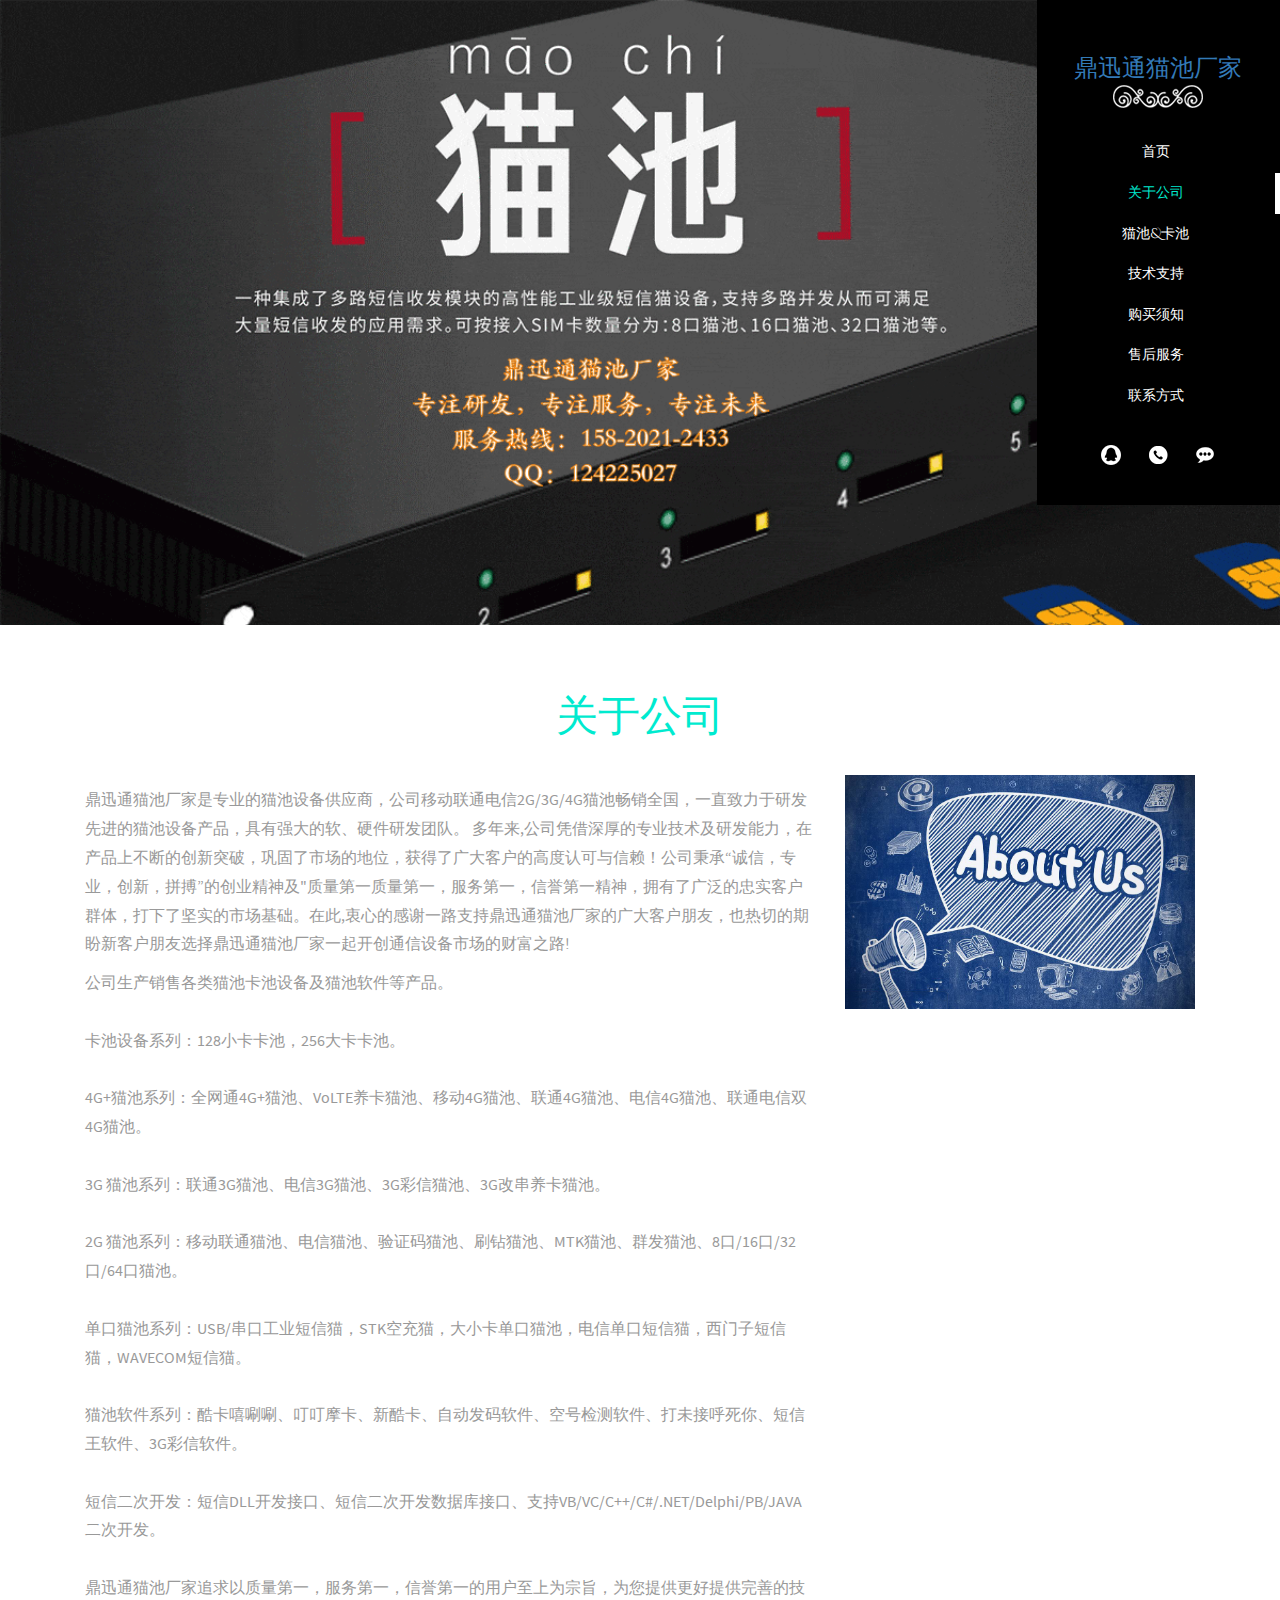
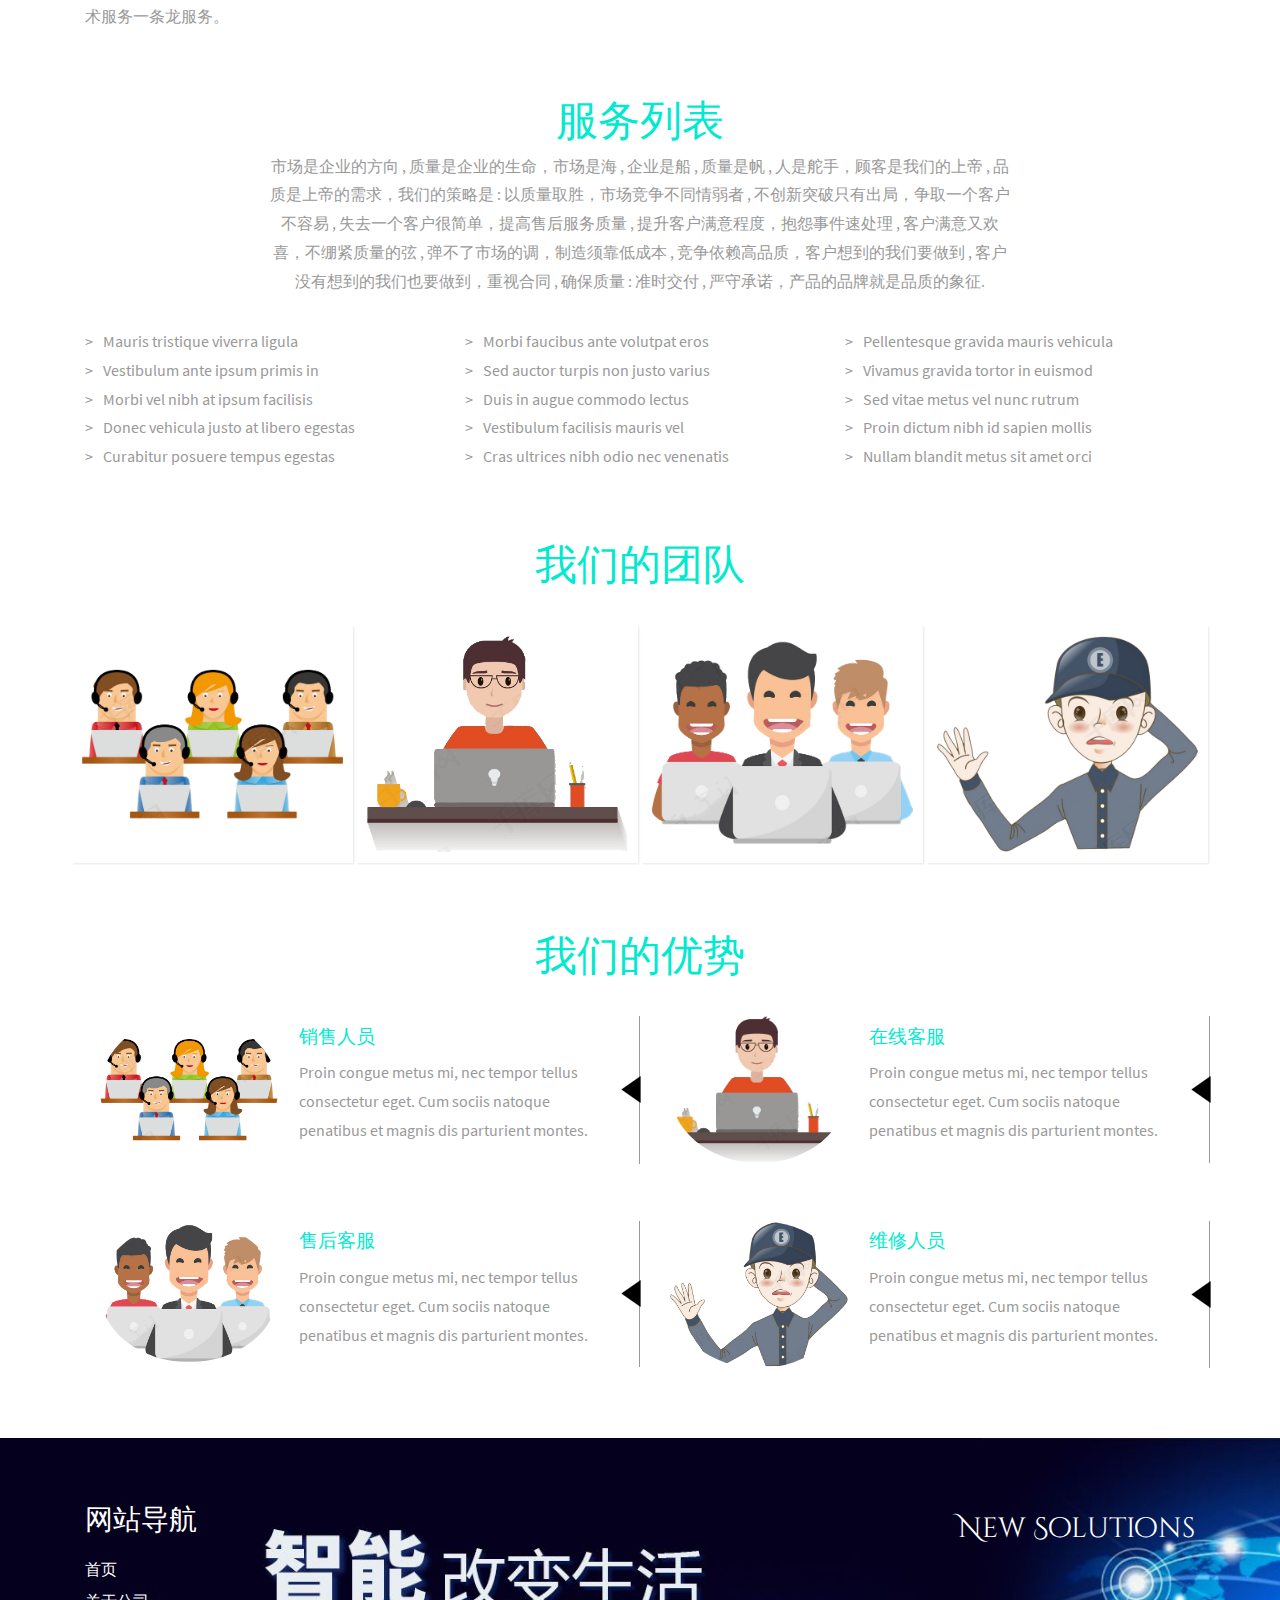
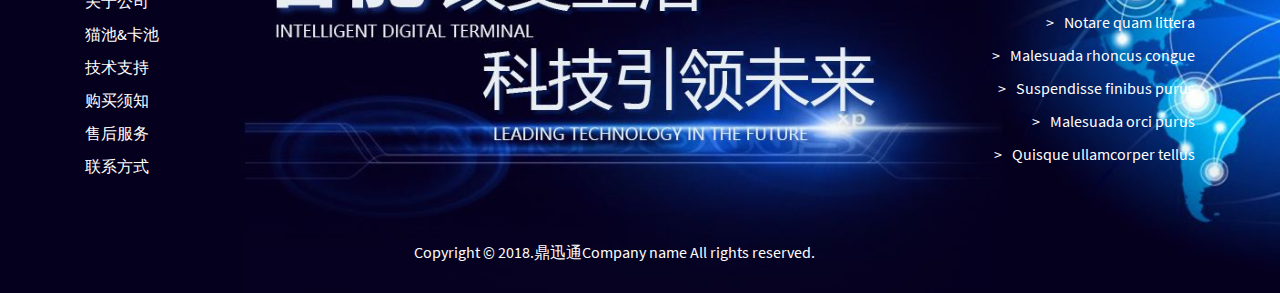
==== about.html @ 61b16454 "first commit" ====
<!DOCTYPE html>
<html>
<head>
<title>鼎迅通-关于公司</title>
<link rel="shortcut icon" href="images/cat.png" type="image/x-icon" />
<link href="css/bootstrap.css" type="text/css" rel="stylesheet" media="all">
<link href="css/style.css" type="text/css" rel="stylesheet" media="all">
<!--Custom-Theme-files-->
<meta name="viewport" content="width=device-width, initial-scale=1">
<meta http-equiv="Content-Type" content="text/html; charset=utf-8" />
<meta name="keywords" content="Charm Responsive web template, Bootstrap Web Templates, Flat Web Templates, Android Compatible web template, 
	Smartphone Compatible web template, free webdesigns for Nokia, Samsung, LG, SonyEricsson, Motorola web design" />
<script type="application/x-javascript"> addEventListener("load", function() { setTimeout(hideURLbar, 0); }, false); function hideURLbar(){ window.scrollTo(0,1); } </script>
<!--//Custom-Theme-files-->
<!--js-->
<script src="js/jquery-1.11.1.min.js"></script> 
<!--//js-->
<!--start-smoth-scrolling-->
<script type="text/javascript" src="js/move-top.js"></script>
<script type="text/javascript" src="js/easing.js"></script>
<script type="text/javascript">
			jQuery(document).ready(function($) {
				$(".scroll").click(function(event){		
					event.preventDefault();
					$('html,body').animate({scrollTop:$(this.hash).offset().top},1000);
				});
			});
		</script>
<!--start-smoth-scrolling-->
</head>
<body>
	<!--banner-starts-->
	<div class="banner" id="home">
		<!--header-->		
		<div class="header">
				<div class="logo">
					<h3><a href="index.html">鼎迅通猫池厂家<br><img src="images/d.png" alt="" /></a></h3>
					
				</div>
				<div class="navigation">
					<span class="menu"></span> 
					<ul class="navig">
						<li><a href="index.html">首页</a></li>
						<li class="active"><a href="about.html" class="active">关于公司</a></li>
						<li><a href="modem2g.html">猫池&卡池</a></li>
						<li><a href="skill.html">技术支持</a></li>
						<li><a href="buy.html">购买须知</a></li>
						<li><a href="sales.html">售后服务</a></li>
						<li><a href="contact.html">联系方式</a></li>
					</ul>
				</div>
				<div class="clearfix"></div>
				<div class="social">
					<ul>
						<li><a href="#"><span class="fb"></span></a></li>
						<li><a href="#"><span class="twit"></span></a></li>
						<li><a href="#"><span class="google"></span></a></li>
					</ul>
				</div>
		</div>
		<!--//header-->
	</div>
	<!--banner-starts-->
	<!--script-for-menu-->
		<script>
			$("span.menu").click(function(){
				$(" ul.navig").slideToggle("slow" , function(){
				});
			});
		</script>
	<!--script-for-menu-->
	<!--about-starts-->
	<div class="about">
		<div class="container">
			<div class="about-top heading">
				<h2>关于公司</h2>
			</div>
			<div class="about-bottom">
				<div class="col-md-8 about-left">
					<p>鼎迅通猫池厂家是专业的猫池设备供应商，公司移动联通电信2G/3G/4G猫池畅销全国，一直致力于研发先进的猫池设备产品，具有强大的软、硬件研发团队。 多年来,公司凭借深厚的专业技术及研发能力，在产品上不断的创新突破，巩固了市场的地位，获得了广大客户的高度认可与信赖！公司秉承“诚信，专业，创新，拼搏”的创业精神及"质量第一质量第一，服务第一，信誉第一精神，拥有了广泛的忠实客户群体，打下了坚实的市场基础。在此,衷心的感谢一路支持鼎迅通猫池厂家的广大客户朋友，也热切的期盼新客户朋友选择鼎迅通猫池厂家一起开创通信设备市场的财富之路!</p>
					<p>
						公司生产销售各类猫池卡池设备及猫池软件等产品。<br><br>

						卡池设备系列：128小卡卡池，256大卡卡池。<br><br>

						4G+猫池系列：全网通4G+猫池、VoLTE养卡猫池、移动4G猫池、联通4G猫池、电信4G猫池、联通电信双4G猫池。<br><br>

						3G  猫池系列：联通3G猫池、电信3G猫池、3G彩信猫池、3G改串养卡猫池。<br><br>

						2G  猫池系列：移动联通猫池、电信猫池、验证码猫池、刷钻猫池、MTK猫池、群发猫池、8口/16口/32口/64口猫池。<br><br>

						单口猫池系列：USB/串口工业短信猫，STK空充猫，大小卡单口猫池，电信单口短信猫，西门子短信猫，WAVECOM短信猫。<br><br>

						猫池软件系列：酷卡嘻唰唰、叮叮摩卡、新酷卡、自动发码软件、空号检测软件、打未接呼死你、短信王软件、3G彩信软件。<br><br>

						短信二次开发：短信DLL开发接口、短信二次开发数据库接口、支持VB/VC/C++/C#/.NET/Delphi/PB/JAVA二次开发。<br><br>

						鼎迅通猫池厂家追求以质量第一，服务第一，信誉第一的用户至上为宗旨，为您提供更好提供完善的技术服务一条龙服务。<br>
					</p>
				</div>
				<div class="col-md-4 about-right">
					<a href="#" class="mask"><img class="zoom-img" src="images/abt1.jpg" alt=""/></a>
				</div>
				<div class="clearfix"></div>
			</div>
		</div>
	</div>			
	<!--about-ends-->
	<!--services-starts-->
	<div class="services">
		<div class="container">
			<div class="services-top heading">
				<h3>服务列表</h3>
				<p>
					市场是企业的方向 , 质量是企业的生命，市场是海 , 企业是船 , 质量是帆 , 人是舵手，顾客是我们的上帝 , 品质是上帝的需求，我们的策略是 : 以质量取胜，市场竞争不同情弱者 , 不创新突破只有出局，争取一个客户不容易 , 失去一个客户很简单，提高售后服务质量 , 提升客户满意程度，抱怨事件速处理 , 客户满意又欢喜，不绷紧质量的弦 , 弹不了市场的调，制造须靠低成本 , 竞争依赖高品质，客户想到的我们要做到 , 客户没有想到的我们也要做到，重视合同 , 确保质量 : 准时交付 , 严守承诺，产品的品牌就是品质的象征.
				</p>
			</div>
			<div class="services-bottom">
				<div class="col-md-4 services-left">
					<ul>
						<li><a href="#"><span>> </span>Mauris tristique viverra ligula</a></li>
						<li><a href="#"><span>> </span>Vestibulum ante ipsum primis in</a></li>
						<li><a href="#"><span>> </span>Morbi vel nibh at ipsum facilisis</a></li>
						<li><a href="#"><span>> </span>Donec vehicula justo at libero egestas</a></li>
						<li><a href="#"><span>> </span> Curabitur posuere tempus egestas</a></li>
					</ul>
				</div>
				<div class="col-md-4 services-left">
					<ul>
						<li><a href="#"><span>> </span>Morbi faucibus ante volutpat eros</a></li>
						<li><a href="#"><span>> </span>Sed auctor turpis non justo varius</a></li>
						<li><a href="#"><span>> </span>Duis in augue commodo lectus </a></li>
						<li><a href="#"><span>> </span>Vestibulum facilisis mauris vel</a></li>
						<li><a href="#"><span>> </span>Cras ultrices nibh odio nec venenatis</a></li>
					</ul>
				</div>
				<div class="col-md-4 services-left">
					<ul>
						<li><a href="#"><span>> </span>Pellentesque gravida mauris vehicula</a></li>
						<li><a href="#"><span>> </span>Vivamus gravida tortor in euismod</a></li>
						<li><a href="#"><span>> </span>Sed vitae metus vel nunc rutrum</a></li>
						<li><a href="#"><span>> </span>Proin dictum nibh id sapien mollis</a></li>
						<li><a href="#"><span>> </span>Nullam blandit metus sit amet orci</a></li>
					</ul>
				</div>
				<div class="clearfix"></div>
			</div>
		</div>
	</div>	
	<!--services-ends-->
	<!--team-starts-->
	<div class="team">
		<div class="container">
			<div class="team-top heading">
				<h3>我们的团队</h3>
			</div>
			<div class="team-bottom">
				<div class="main">
					<div class="view view-fifth">
						<img src="images/team1.png" alt="" />
						<div class="mask">
							<h2>销售人员</h2>
							<!-- <p>A wonderful serenity has taken possession of my entire soul.</p> -->
						</div>
					</div>
					<div class="view view-fifth">
					  <img src="images/team2.png" alt="" />
						<div class="mask">
							<h2>在线客服</h2>
							<!-- <p>A wonderful serenity has taken possession of my entire soul.</p>                  -->
						</div>
					</div>
					<div class="view view-fifth">
					 <img src="images/team3.png" alt="" />
						<div class="mask">
							<h2>售后客服</h2>
							<!-- <p>A wonderful serenity has taken possession of my entire soul.</p>                 -->
						</div>
					</div>
					<div class="view view-fifth">
						<img src="images/team4.png" alt="" />
						<div class="mask">
							<h2>维修人员</h2>
							<!-- <p>A wonderful serenity has taken possession of my entire soul.</p>                     -->
						</div>
					</div>
					<div class="clearfix"></div>
				</div>
			</div>
		</div>
	</div>	
	<!--team-ends-->
	<!--add-starts-->
	<div class="add">
		<div class="container">
			<div class="add-top heading">
				<h3>我们的优势</h3>
			</div>
			<div class="add-bottom">
				<div class="add-one">
					<div class="col-md-6 add-left">
						<div class="ad-left">
							<a href="single.html"><img src="images/team1.png" alt="" style="border-radius:50%;" /></a>
						</div>
						<div class="ad-right">
							<a href="single.html"><h4>销售人员</h4></a>
							<p>Proin congue metus mi, nec tempor tellus consectetur eget. Cum sociis natoque penatibus et magnis dis parturient montes.</p>
							<div class="ad-btn">
								<!-- <a href="single.html">Readmore</a> -->
							</div>
							<span></span>
						</div>
						<div class="clearfix"></div>
					</div>
					<div class="col-md-6 add-left">
						<div class="ad-left">
							<a href="single.html"><img src="images/team2.png" alt="" style="border-radius:50%;" /></a>
						</div>
						<div class="ad-right">
							<a href="single.html"><h4>在线客服</h4></a>
							<p>Proin congue metus mi, nec tempor tellus consectetur eget. Cum sociis natoque penatibus et magnis dis parturient montes.</p>
							<div class="ad-btn">
								<!-- <a href="single.html">Readmore</a> -->
							</div>
							<span></span>
						</div>
						<div class="clearfix"></div>
					</div>
					<div class="clearfix"></div>
				</div>
				<div class="add-two">
					<div class="col-md-6 add-left">
						<div class="ad-left">
							<a href="single.html"><img src="images/team3.png" alt="" style="border-radius:50%;" /></a>
						</div>
						<div class="ad-right">
							<a href="single.html"><h4>售后客服</h4></a>
							<p>Proin congue metus mi, nec tempor tellus consectetur eget. Cum sociis natoque penatibus et magnis dis parturient montes.</p>
							<div class="ad-btn">
								<!-- <a href="single.html">Readmore</a> -->
							</div>
							<span></span>
						</div>
						<div class="clearfix"></div>
					</div>
					<div class="col-md-6 add-left">
						<div class="ad-left">
							<a href="single.html"><img src="images/team4.png" alt="" style="border-radius:50%;" /></a>
						</div>
						<div class="ad-right">
							<a href="single.html"><h4>维修人员</h4></a>
							<p>Proin congue metus mi, nec tempor tellus consectetur eget. Cum sociis natoque penatibus et magnis dis parturient montes.</p>
							<div class="ad-btn">
								<!-- <a href="single.html">Readmore</a> -->
							</div>
							<span></span>
						</div>
						<div class="clearfix"></div>
					</div>
					<div class="clearfix"></div>
				</div>
			</div>
		</div>
	</div>
	<!--add-end-->
	<!--footer-starts-->
	<div class="footer">
		<div class="container">
			<div class="footer-main">
				<div class="col-md-3 footer-left">
					<h4>网站导航</h4>
					<ul>
						<li><a href="index.html">首页</a></li>
						<li><a href="about.html">关于公司</a></li>
						<li><a href="modem2g.html">猫池&卡池</a></li>
						<li><a href="skill.html">技术支持</a></li>
						<li><a href="buy.html">购买须知</a></li>
						<li><a href="sales.html">售后服务</a></li>
						<li><a href="contact.html">联系方式</a></li>
					</ul>
				</div>
				<div class="col-md-9 footer-left  ft-right">
					<h4>New Solutions</h4>
					<ul>
						<li><a href="#"><span>> </span>Notare quam littera</a></li>
						<li><a href="#"><span>> </span>Malesuada rhoncus congue</a></li>
						<li><a href="#"><span>> </span>Suspendisse finibus purus</a></li>
						<li><a href="#"><span>> </span>Malesuada orci purus</a></li>
						<li><a href="#"><span>> </span>Quisque ullamcorper tellus</a></li>
					</ul>
				</div>
				<div class="clearfix"></div>
			</div>
			<div class="footer-text">
				<!-- <div class="col-md-6 ft-left">
					<form>
						<input type="text" value="Enter Your Email" onfocus="this.value = '';" onblur="if (this.value == '') {this.value = 'Enter Your Email';}">
						<input type="submit" value="Subscribe">
					</form>
				</div> -->
				<div class="col-md-8 ft-right">
					<p>Copyright &copy; 2018.鼎迅通Company name All rights reserved. </p>
				</div>
				<div class="clearfix"></div>
			</div>
		</div>
		<script type="text/javascript">
									$(document).ready(function() {
										/*
										var defaults = {
								  			containerID: 'toTop', // fading element id
											containerHoverID: 'toTopHover', // fading element hover id
											scrollSpeed: 1200,
											easingType: 'linear' 
								 		};
										*/
										
										$().UItoTop({ easingType: 'easeOutQuart' });
										
									});
								</script>
		<a href="#home" id="toTop" class="scroll" style="display: block;"> <span id="toTopHover" style="opacity: 1;"> </span></a>
	</div>
	<!--footer-end-->
</body>
</html>
---- css/style.css ----
body{
	margin:0;
	font-family: 'SourceSansPro-Regular';
}
@font-face {
    font-family: 'Niconne-Regular';
    src: url(../fonts/Niconne-Regular.ttf) format('truetype');
}
@font-face {
    font-family: 'CinzelDecorative-Regular';
    src: url(../fonts/CinzelDecorative-Regular.ttf) format('truetype');
}
@font-face {
    font-family: 'SourceSansPro-Regular';
    src: url(../fonts/SourceSansPro-Regular.ttf) format('truetype');
}
body a{
	transition: 0.5s all ease;
	-webkit-transition: 0.5s all ease;
	-moz-transition: 0.5s all ease;
	-o-transition: 0.5s all ease;
	-ms-transition: 0.5s all ease;
}
p{
	margin:0;
}
ul,label{
	margin:0;
	padding:0;
}
body a:hover{
	text-decoration:none;
}
/*--header-starts--*/
.header {
    width: 16%;
    text-align: center;
    float: right;
    background: #000;
    padding: 40px 0;
}
ul.navig {
    padding: 0;
    margin-top: 10%;
}
ul.navig li span {
	color: #fff;
	margin: 0 15px;
	font-size: 16px;
}
ul.navig li {
    display: block;
    padding: 14px 0;
	border-right: 5px solid #000;
}
ul.navig li:hover,ul.navig li.active{
	border-right: 5px solid #fff;
	transition: 0.5s all ease;
	-webkit-transition: 0.5s all ease;
	-moz-transition: 0.5s all ease;
	-o-transition: 0.5s all ease;
	-ms-transition: 0.5s all ease;
}
ul.navig li a {
    font-size: 1.07em;
    color: #fff;
    text-decoration: none;
	font-family: 'CinzelDecorative-Regular';
	display: block;
}
ul.navig li a:hover,ul.navig li a.active {
	color:#00eacf;
}
ul.navig li a:hover  ul.navig li a:after{
	display: block;
	color:#00eacf;
}
@media (max-width: 768px){
span.menu:before {
	content: url(../images/menu.png);
	cursor: pointer;	
	height:32px;
}
.header {
    padding: 20px 0px 0 0;
}
ul.navig li.plan:hover ul.sub-nav{
	display:none;
}
ul.navig {
	width: 11%;
	float: right;
	margin:0;
}
ul.navig{
	display:none;
}
ul.navig li {
	font-size: 12px;
	display:inline-block;
	width: 100%;
	margin:0;
}
ul.navig li a {
	width: 100%;
	font-weight: 600;
	display: block;
	color: rgba(64, 63, 69, 1);
}
span.menu {
	display: block;
	float: right;
	margin: 0px 0px 0 0;
}
ul.navig {
    margin-top: 6%;
    z-index: 999;
    position: absolute;
    width: 96%;
    text-align: center;
    left: 2%;
    background: rgba(255, 255, 255, 0.97);
}
.navigation {
    height: 0px;
    padding: 0px 0px 0em;
    margin: 11% 41% 0 0;
}
}
.social {
    margin-top: 35px;
    text-align: center;
}
.social ul{
	padding:0;
}
.social ul li{
	list-style:none;
	display:inline-block;
	margin: 0 12px;
}
.social ul li a span {
    background: url(../images/social.png) no-repeat;
    width: 20px;
    height: 20px;
    display: block;
}
.social ul li a span:hover{
    transform: rotatey(360deg);
    -webkit-transform: rotatey(360deg);
    -moz-transform: rotatey(360deg);
    -o-transform: rotatey(360deg);
    -ms-transform: rotatey(360deg);
    transition: 0.5s all ease;
    -webkit-transition: 0.5s all ease;
    -moz-transition: 0.5s all ease;
    -o-transition: 0.5s all ease;
    -ms-transition: 0.5s all ease;
}
.social ul li a span.fb{
	background-position:0px 0px;
}
.social ul li a span.twit{
	background-position:-20px 0px;
}
.social ul li a span.google{
	background-position:-40px 0px;
}
/*--header-end--*/
/*--banner-starts--*/
.banner{
	background:url(../images/bnr.gif) no-repeat 0px 0px;
	background-size:cover;
	-webkit-background-size:cover;
	-moz-background-size:cover;
	-o-background-size:cover;
	-ms-background-size:cover;
	min-height:770px;
}
.logo h1{
	margin:0;
}
.logo h1 a {
    font-size: 1.8em;
    color: #fff;
    font-family: 'Niconne-Regular';
	text-decoration:none;
}
.logo h1 a img {
    display: block;
    margin: 0 auto;
}
/*--banner-end--*/
/*--bnr-starts--*/
.bnr-left img{
	width:100%;
}
.bnr-left{
	padding:0;
}
/*---------------*/
/***** Oscar *****/
/*---------------*/
figure.effect-oscar {	
}
figure.effect-oscar img {
	opacity: 0.9;
	-webkit-transition: opacity 0.35s;
	transition: opacity 0.35s;
}
figure.effect-oscar figcaption {
    padding: 3em 2em;
    background: none;
    -webkit-transition: background-color 0.35s;
    transition: background-color 0.35s;
}
figure.effect-oscar figcaption::before {
	position: absolute;
	top: 30px;
	right: 30px;
	bottom: 30px;
	left: 30px;
	border: 1px solid #fff;
	content: '';
}
figure.effect-oscar h3 {
	margin: 0;
	-webkit-transition: -webkit-transform 0.35s;
	transition: transform 0.35s;
	-webkit-transform: translate3d(0,100%,0);
	transform: translate3d(0,100%,0);
	opacity: 0;
}
figure.effect-oscar figcaption::before,
figure.effect-oscar p {
	opacity: 0;
	-webkit-transition: opacity 0.35s, -webkit-transform 0.35s;
	transition: opacity 0.35s, transform 0.35s;
	-webkit-transform: scale(0);
	transform: scale(0);
}
figure.effect-oscar:hover h3 {
	-webkit-transform: translate3d(0,0,0);
	transform: translate3d(0,0,0);
	opacity: 1;
}
figure.effect-oscar:hover figcaption::before,
figure.effect-oscar:hover p {
	opacity: 1;
	-webkit-transform: scale(1);
	transform: scale(1);
}
figure.effect-oscar:hover figcaption {
	background-color: rgba(58,52,42,0);
}
figure.effect-oscar:hover img {
	opacity: 0.4;
}
/* Common style */
.grid figure {
	position: relative;
	float: left;
	overflow: hidden;
	background: rgba(0, 0, 0, 0.59);
	text-align: center;
	cursor: pointer;
}

.grid figure img {
	position: relative;
	display: block;
	min-height: 100%;
	max-width: 100%;
	opacity: 0.8;
}

.grid figure figcaption {
	padding: 2em;
	color: #fff;
	font-size: 1.25em;
	-webkit-backface-visibility: hidden;
	backface-visibility: hidden;
}

.grid figure figcaption::before,
.grid figure figcaption::after {
	
}

.grid figure figcaption,
.grid figure figcaption > a {
	position: absolute;
	top: 0;
	left: 0;
	width: 100%;
	height: 100%;
}
.copyrights{
	text-indent:-9999px;
	height:0;
	line-height:0;
	font-size:0;
	overflow:hidden;
}
/* Anchor will cover the whole item by default */
/* For some effects it will show as a button */
.grid figure figcaption > a {
	z-index: 1000;
	text-indent: 200%;
	white-space: nowrap;
	font-size: 0;
	opacity: 0;
}
.grid figure h3 {
    font-size: 1.5em;
    margin: 11% 0 0 0;
}
.grid figure h3 span {
	font-weight: 800;
}
.grid figure p {
    font-size: 16px;
    margin-top: 3px;
}
/*--bnr-end--*/
/*--welcome-starts--*/
.welcome {
    padding-top: 6em;
}
.welcomr-top{
	text-align:center;
}
.heading h3,.heading h2{
	font-size:3.2em;
	color:#00eacf;
	margin:0;
	font-family: 'CinzelDecorative-Regular';
}
.welcomr-top p,.services-top  p,.blog-top p {
    font-size: 16px;
    line-height: 1.8em;
    margin: 10px auto 0;
    width: 70%;
    color: #999;
}
.welcomr-bottom{
	margin-top:4%;
}
.welcome-left img{
	width:100%;
}
img.zoom-img {
    -webkit-transform: scale(1, 1);
    -webkit-transition-timing-function: ease-out;
    -webkit-transition-duration: 250ms;
    -moz-transform: scale(1, 1);
    -moz-transition-timing-function: ease-out;
    -moz-transition-duration: 250ms;
}
img.zoom-img:hover {
    -webkit-transform: scale(1.12);
    -webkit-transition-timing-function: ease-out;
    -webkit-transition-duration: 700ms;
    -moz-transform: scale(1.12);
    -moz-transition-timing-function: ease-out;
    -moz-transition-duration: 700ms;
    overflow: hidden;
	cursor:pointer;
}
a.mask {
	text-decoration: none;
	overflow: hidden;
	display: block;
}
/*--welcome-end--*/
/*--fashion-starts--*/
.fashion{
	padding:6em 0px;
}
.fashion-right p{
	font-size: 16px;
    line-height: 1.8em;
    margin-top: 10px;
    color: #999;
}
.f-btn{
	margin-top:28px;
}
.f-btn a {
    color: #fff;
    padding: 8px 16px;
    background: #000;
    font-size: 16px;
}
.f-btn a:hover{
	background:#00eacf;
}
.fashion-right{
    margin-top: 8%;
}
/*--fashion-end--*/
/*--profile-starts--*/
.profile-left{
	padding:0;
}
.profile-left img{
	width:100%;
}
/*-----------------*/
/***** Apollo *****/
/*-----------------*/
figure.effect-apollo {
	background: #00eacf;
}
figure.effect-apollo img {
	opacity: 0.95;
	-webkit-transition: opacity 0.35s, -webkit-transform 0.35s;
	transition: opacity 0.35s, transform 0.35s;
	-webkit-transform: scale3d(1.05,1.05,1);
	transform: scale3d(1.05,1.05,1);
}
figure.effect-apollo figcaption::before {
	position: absolute;
	top: 0;
	left: 0;
	width: 100%;
	height: 100%;
	background: rgba(0, 234, 207, 0.34);
	content: '';
	-webkit-transition: -webkit-transform 0.6s;
	transition: transform 0.6s;
	-webkit-transform: scale3d(1.9,1.4,1) rotate3d(0,0,1,45deg) translate3d(0,-100%,0);
	transform: scale3d(1.9,1.4,1) rotate3d(0,0,1,45deg) translate3d(0,-100%,0);
}
figure.effect-apollo p {
	position: absolute;
	right: 0;
	bottom: 0;
	margin: 1em;
	padding: 0 1em;
	max-width: 150px;
	border-right: 4px solid #fff;
	text-align: right;
	opacity: 0;
	-webkit-transition: opacity 0.35s;
	transition: opacity 0.35s;
}
figure.effect-apollo h2 {
	text-align: left;
}
figure.effect-apollo:hover img {
	opacity: 0.6;
	-webkit-transform: scale3d(1,1,1);
	transform: scale3d(1,1,1);
}
figure.effect-apollo:hover figcaption::before {
	-webkit-transform: scale3d(1.9,1.4,1) rotate3d(0,0,1,45deg) translate3d(0,100%,0);
	transform: scale3d(1.9,1.4,1) rotate3d(0,0,1,45deg) translate3d(0,100%,0);
}
figure.effect-apollo:hover p {
	opacity: 1;
	-webkit-transition-delay: 0.1s;
	transition-delay: 0.1s;
}
/*-----------------*/
/*--Common-style--*/
/* Anchor will cover the whole item by default */
/* For some effects it will show as a button */
.grid figure {
    position: relative;
    float: left;
    overflow: hidden;
    width: 100%;
    height: auto;
    text-align: center;
    cursor: pointer;
}
.grid {
    position: relative;
    clear: both;
    margin: 0 auto;
    list-style: none;
    text-align: center;
}
/*--profile-end--*/
/*--footer-starts--*/
.footer {
    background: url(../images/f-banner.jpg) no-repeat;
    background-size:cover;
	-webkit-background-size:cover;
	-moz-background-size:cover;
	-o-background-size:cover;
	-ms-background-size:cover;
    min-height: 550px;
}
.ft-left{
	text-align:left;
}
.ft-right {
    text-align: right;
    margin-top: 8px;
}
.footer-text {
    margin-top: 8%;
}
.footer-main {
    margin-top: 8%;
}
.ft-left input[type="text"] {
    width: 70%;
    color: #fff;
    background: none;
    padding: 9px 10px;
    outline: none;
    border: 1px solid #fff;
    font-size: 12px;
}
.ft-left form input[type=submit] {
    color: #fff;
    padding: 7px 20px;
    font-size: 14px;
    cursor: pointer;
    border: 1px solid #00eacf;
    margin-left: 10px;
    outline: none;
    background: #00eacf;
}
.ft-left form input[type=submit]:hover {
    background: #fff;
    border: 1px double #fff;
    color: #00eacf;
    transition: 0.5s all ease;
    -webkit-transition: 0.5s all ease;
    -moz-transition: 0.5s all ease;
    -o-transition: 0.5s all ease;
    -ms-transition: 0.5s all ease;
}
.ft-right p{
	font-size:16px;
	color:#fff;
}
.ft-right p a{
	color:#fff;
}
.ft-right p a:hover{
	text-decoration:none;
	color:#00eacf;
}
.footer-left h4{
	font-size:2.1em;
    color: #fff;
    margin: 0;
    font-family: 'CinzelDecorative-Regular';
}
.footer-left ul {
    padding: 0;
    margin-top: 12%;
}
.footer-left ul li{
	list-style:none;
	margin-bottom:10px;
}
.footer-left ul li a {
    font-size: 16px;
    color: #fff;
}
.footer-left ul li a:hover{
	color: #00eacf;
}
.footer-left ul li a span{
	margin-right:7px;
}
.f-left{
	width:33.3%;
	float:left;
	padding:2px;
}
.flickr{
	background:#fff;
	margin-top:5%;
}
.f-left img{
	width:100%;
}
/*--footer-end--*/
/*--add-starts--*/
.add{
	padding:6em 0px;
}
.add-top{
	text-align:center;
}
.add-bottom{
	margin-top:4%;
}
.ad-left{
	width:35%;
	float:left;
}
.ad-right {
    width: 61%;
    float: right;
    margin-top: 2.3%;
}
.add-left {
    border-right: 1px solid #999;
    position: relative;
    padding: 0 30px;
}
.add-left:hover  .ad-right span{
	background-position:-22px 0px;
}
.ad-right span {
    position: absolute;
    right: -3px;
    top: 40%;
    background: url(../images/s-arw.png) no-repeat;
    width: 22px;
    height: 29px;
    display: block;
}
.ad-left img{
	width:100%;
}
.ad-right h4 {
    font-size: 1.4em;
    color: #00eacf;
    margin: 0;
    font-family: 'CinzelDecorative-Regular';
}
.ad-right h4:hover{
	color:#000;
	transition: 0.5s all ease;
	-webkit-transition: 0.5s all ease;
	-moz-transition: 0.5s all ease;
	-o-transition: 0.5s all ease;
	-ms-transition: 0.5s all ease;
}
.ad-right p{
	font-size: 16px;
    line-height: 1.8em;
    margin-top: 10px;
    color: #999;
	width: 95%;
}
.ad-btn {
    margin-top: 18px;
}
.ad-btn a {
    color: #fff;
    padding: 5px 12px;
    background: #000;
    font-size: 14px;
}
.ad-btn a:hover{
	background:#00eacf;
	transition: 0.5s all ease;
	-webkit-transition: 0.5s all ease;
	-moz-transition: 0.5s all ease;
	-o-transition: 0.5s all ease;
	-ms-transition: 0.5s all ease;
	text-decoration:none;
}
.add-two{
	margin-top:5%;
}
/*--add-end--*/
/*--gallery-starts--*/
.gallery{
	padding:6em 0px;
}
.gallery-top{
	text-align:center;
}
.g-left img,.g-right img{
	width:100%;
}
.g-left,.g-right{
	padding:0 2px;
}
.gallery-bottom{
	margin-top:4%;
}
.g-2,.g1{
	padding-top: 4px;
}
/*--gallery-end--*/
/*--contact-starts--*/
.contact{
	padding:6em 0px;
}
.contact-top{
	text-align:center;
}
.contact-bottom input[type="text"], .contact-bottom textarea {
    margin-bottom: 15px;
    color: #999;
    background: none;
    padding: 10px 10px;
    outline: none;
    border: 1px solid #C7C5C5;
    font-size: 14px;
}
.contact-bottom input[type="text"]:nth-child(1), .contact-bottom input[type="text"]:nth-child(2) {
    width: 48.99%;
}
.contact-bottom input[type="text"]:nth-child(1) {
    margin-right: 10px;
}
.contact-bottom textarea {
    resize: none;
    height: 10.4em;
    width: 100%;
}
.contact-bottom input[type="text"]:nth-child(3) {
    width: 100%;
}
.submit-btn input[type=submit], .submit-btn input[type=reset] {
    color: #fff;
    padding: 7px 30px;
    font-size: 16px;
    cursor: pointer;
    margin: 15px 5px 0 5px;
    border: none;
    background: #000;
    outline: none;
}
.submit-btn input[type=submit]:hover,.submit-btn input[type=reset]:hover  {
    background: #00eacf;
    transition: 0.5s all ease;
    -webkit-transition: 0.5s all ease;
    -moz-transition: 0.5s all ease;
    -o-transition: 0.5s all ease;
    -ms-transition: 0.5s all ease;
}
.submit-btn {
    text-align: center;
}
.map iframe{
	width:100%;
	height:400px;
}
.grid-address{
	padding: 2em 0 0;
}
.contact-in p {
  	font-size: 16px;
  	color: #A1A1A1;
  	line-height: 1.8em;
}
.address-grid h5{
	color:#00EACF;
	font-size:1.7em;
	margin:0.5em 0;
	font-family: 'CinzelDecorative-Regular';
}
.address-grid a{
	font-size: 1em;
  	color: #A1A1A1;
  	line-height: 1.8em;
  	text-decoration: none;
}
.address-grid a:hover{
	color:#00EACF;
}
.contact-in h3 {
    color: #00EACF;
    font-size: 2em;
    margin: 0 0 0.4em;
    font-family: 'CinzelDecorative-Regular';
}
.contact-top-top {
    margin-top: 5%;
}
/*--contact-end--*/
/*--typo-start--*/
.pages {
	padding: 6em 0px;
}
.headdings, .Buttons, .progress-bars, .alerts, .bread-crumbs, .pagenatin, .appearance, .distracted {
	padding: 2em 0;
}
h3.ghj {
    font-size: 2em;
	margin: 0 0 1em 0;
	color: #00eacf;
    font-family: 'CinzelDecorative-Regular';
}
.pages-top{
	text-align:center;
}
.typo-bottom{
	margin-top:4%;
}
.table tr th {
    width: 50%;
}
/*--typo-end--*/
/*--about-starts--*/
.about{
	padding:6em 0px;
}
.about-top{
	text-align:center;
}
.about-bottom,.services-bottom,.team-bottom {
	margin-top:4%;	
}
.services-top{
	text-align:center;
}
.services-left ul{
	padding:0;
}
.services-left ul li{
	list-style:none;
	margin-bottom:6px;
}
.services-left ul li a{
	font-size: 16px;
    color: #999;
}
.services-left ul li a:hover{
	text-decoration:none;
	color:#00eacf;
}
.services-left ul li a span {
    margin-right: 7px;
}
.team{
	padding:6em 0px;
}
.team {
    padding-bottom: 0 !important;
}
.team-top{
	text-align:center;
}
.view-fifth img {
   -webkit-transition: all 0.3s ease-in-out;
   -moz-transition: all 0.3s ease-in-out;
   -o-transition: all 0.3s ease-in-out;
   -ms-transition: all 0.3s ease-in-out;
   transition: all 0.3s ease-in-out;
   width: 100%;
}
.view-fifth .mask {
   background-color: #000;
   -webkit-transform: translateX(-300px);
   -moz-transform: translateX(-300px);
   -o-transform: translateX(-300px);
   -ms-transform: translateX(-300px);
   transform: translateX(-300px);
   -ms-filter: "progid: DXImageTransform.Microsoft.Alpha(Opacity=100)";

   -webkit-transition: all 0.3s ease-in-out;
   -moz-transition: all 0.3s ease-in-out;
   -o-transition: all 0.3s ease-in-out;
   -ms-transition: all 0.3s ease-in-out;
   transition: all 0.3s ease-in-out;
}
.view-fifth h2 {
   background: rgba(255, 255, 255, 0.5);
   color: #000;
   -webkit-box-shadow: 0px 1px 3px rgba(159, 141, 140, 0.5);
   -moz-box-shadow: 0px 1px 3px rgba(159, 141, 140, 0.5);
   box-shadow: 0px 1px 3px rgba(159, 141, 140, 0.5);
}
.view-fifth p {
   -ms-filter: "progid: DXImageTransform.Microsoft.Alpha(Opacity=0)";
   color: #333;
   -webkit-transition: all 0.2s linear;
   -moz-transition: all 0.2s linear;
   -o-transition: all 0.2s linear;
   -ms-transition: all 0.2s linear;
   transition: all 0.2s linear;
}
.view-fifth:hover .mask {
   -webkit-transform: translateX(0px);
   -moz-transform: translateX(0px);
   -o-transform: translateX(0px);
   -ms-transform: translateX(0px);
   transform: translateX(0px);
}
.view-fifth:hover img {
   -webkit-transform: translateX(300px);
   -moz-transform: translateX(300px);
   -o-transform: translateX(300px);
   -ms-transform: translateX(300px);
   transform: translateX(300px);
}
.view-fifth:hover p {
   -ms-filter: "progid: DXImageTransform.Microsoft.Alpha(Opacity=100)";
}
.view {
	width: 281px;
    height: 237px;
    margin: 2px;
	float: left;
	border: 10px solid #fff;
	overflow: hidden;
	position: relative;
	text-align: center;
	-webkit-box-shadow: 1px 1px 2px #e6e6e6;
	-moz-box-shadow: 1px 1px 2px #e6e6e6;
	box-shadow: 1px 1px 2px #e6e6e6;
	cursor: default;
	background: #fff;
}
.view .mask,.view .content {
   width: 261px;
   height: 216px;
   position: absolute;
   overflow: hidden;
   top: 0;
   left: 0;
}
.view img {
   display: block;
   position: relative;
}
.view h2 {
    text-transform: uppercase;
    color: #fff;
    text-align: center;
    position: relative;
    font-size: 21px;
    padding: 10px;
    background: #00eacf;
    margin: 60px 0 0 0;
    top: 25px;
}
.view p {
   font-style: italic;
   font-size: 15px;
   position: relative;
   color: #fff;
   padding: 10px 20px 20px;
   text-align: center;
}
.about-left h4 {
    font-size: 1.2em;
    color: #00eacf;
    margin: 0;
    font-family: 'CinzelDecorative-Regular';
    line-height: 1.4em;
}
.about-left a:hover{
	text-decoration:none;
}
.about-left h4:hover{
	color:#000;
	transition: 0.5s all ease;
	-webkit-transition: 0.5s all ease;
	-moz-transition: 0.5s all ease;
	-o-transition: 0.5s all ease;
	-ms-transition: 0.5s all ease;
}
.about-left p{
	font-size: 16px;
    line-height: 1.8em;
    margin-top: 10px;
    color: #999;
}
.about-right img{
	width:100%;
}
/*--about-end--*/
/*--blog-starts--*/
.blog-top{
	text-align:center;
}
.blog{
	padding:6em 0px;
}
.blog-bottom{
	margin-top:4%;
}
.blog-left img{
	width:100%;
}
.blog-right h3{
    margin: 0;
}
.blog-right h3 a{
	font-size: 18px;
    color: #00eacf;
    font-family: 'CinzelDecorative-Regular';
}
.blog-right h3 a:hover{
	text-decoration:none;
	color:#000;
}
.blog-right ul,.single-bottom ul{
	padding:0;
	margin-top:10px;
}
.blog-right ul li,.single-bottom ul li{
	list-style:none;
	display:inline-block;
	margin-right:20px;
}
.blog-right ul li span,.single-bottom ul li span{
	color:#00eacf;
	font-size:18px;
	vertical-align:middle;
	display:inline-block;
	margin-right: 10px;
}
.blog-right ul li p,.blog-right ul li p a,.single-bottom ul li p,.single-bottom ul li p a{
	font-size:16px;
	color:#999;
	vertical-align:middle;
	display:inline-block;
	margin-top: 0;
}
.blog-right ul li p a:hover,.single-bottom ul li a:hover{
	color:#00eacf;
	text-decoration:none;
}
.blog-right p{
	font-size:16px;
	color:#999;
	line-height:1.8em;
	margin-top:15px;
}
.b-btn {
    margin-top: 30px;
}
.blog-left,.blog-right{
	padding:0;
}
.blog-right {
    border: 1px solid #999;
    padding: 18px 20px 29px 20px;
}
.b-btn a{
	color: #fff;
    padding: 8px 13px;
    background: #000;
    font-size: 14px;
}
.b-btn a:hover{
	background: #00eacf;
	text-decoration:none;
}
.blog2{
	margin-top:4%;
}
.page {
    text-align: center;
    margin-top: 5%;
}
.pagination {
    margin: 0;
}
.pagination > li > a:hover, .pagination > .active > a {
    color: #FFFFFF;
    border-color: #00eacf;
    background: #00eacf;
}
.pagination > li > a, .pagination > li > span {
    color: #000;
    font-size: 17px;
}
/*--blog-end--*/
/*--single-starts--*/
.single-top img{
	width:100%;
}
.single-bottom{
	margin-top:20px;
}
.single-bottom h2{
	font-size: 20px;
    color: #00eacf;
    font-family: 'CinzelDecorative-Regular';
	margin:0;
}
.single-bottom p{
	font-size:16px;
	color:#999;
	line-height:1.8em;
	margin-top:15px;
}
.comments {
    margin-top: 4%;
}
.comments-bottom {
    margin-top: 3%;
}
.media-heading {
    margin-top: 0;
    margin-bottom: 5px;
	font-size:20px;
	color: #00eacf;
    font-family: 'CinzelDecorative-Regular';
}
h4.media-heading a {
    text-decoration: none;
	font-size:20px;
	color: #00eacf;
    font-family: 'CinzelDecorative-Regular';
}
.media {
    margin-top: 30px;
}
.media-body p {
    font-size: 16px;
    margin-top: 10px;
    line-height: 1.6em;
    color: #999;
}
.reply input[type="text"], .reply textarea {
    margin-bottom: 15px;
    color: #999;
    background: none;
    padding: 10px 10px;
    outline: none;
    border: 1px solid #C7C5C5;
    font-size: 14px;
}
.reply input[type="text"] {
    width: 32.58%;
}
.reply textarea {
    resize: none;
    height: 10.4em;
    width: 100%;
}
.reply input[type="text"]:nth-child(2) {
    margin:0 10px;
}
.reply{
    margin-top: 4%;
}
.reply-btm{
	margin-top:3%;
}
/*--single-end--*/
#toTop {
    display: none;
    text-decoration: none;
    position: fixed;
    bottom: 12px;
    right: 1%;
    overflow: hidden;
    z-index: 999;
    width: 32px;
    height: 32px;
    border: none;
    text-indent: 100%;
    background: url("../images/top-arrow.png") no-repeat 0px 0px;
}
/*--media-quaries-starts-here--*/
@media (max-width:1440px){
.banner {
    min-height: 705px;
}
.header {
    width: 18%;
}
.grid figure h3{
    margin: 6% 0 0 0;
}
}
@media (max-width:1366px){
.banner {
    min-height: 675px;
}
.header {
    width: 19%;
    padding: 35px 0;
}
ul.navig li {
    padding: 11px 0;
}
.grid figure h3 {
    margin: 4% 0 0 0;
}
.welcome {
    padding-top: 5em;
}
.fashion,.add,.about,.team,.gallery,.blog,.pages,.contact {
    padding: 5em 0px;
}
.footer-main {
    margin-top: 7%;
}
.footer-text {
    margin-top: 6%;
}
.footer {
    min-height: 485px;
}
.heading h3, .heading h2 {
    font-size: 3.1em;
}
}
@media (max-width:1280px){
.banner {
    min-height: 625px;
}
.logo h1 a {
    font-size: 1.7em;
}
ul.navig li a {
    font-size: 1.03em;
}
ul.navig li {
    padding: 10px 0;
}
.social {
    margin-top: 28px;
}
.grid figure p {
    font-size: 15px;
}
.grid figure h3 {
    margin: 2.5% 0 0 0;
    font-size: 1.4em;
}
.heading h3, .heading h2 {
    font-size: 3em;
}
.welcomr-top p, .services-top p, .blog-top p {
    margin: 5px auto 0;
    width: 65%;
}
.welcomr-bottom {
    margin-top: 3%;
}
.fashion-left img {
    width: 88%;
}
.add-bottom {
    margin-top: 3%;
}
.ad-right h4 {
    font-size: 1.35em;
}
.footer-left h4 {
    font-size: 2em;
}
.footer-left ul {
    margin-top: 8%;
}
.flickr {
    margin-top: 10%;
}
.footer-text {
    margin-top: 4%;
}
.footer-main {
    margin-top: 6%;
}
.footer {
    min-height: 455px;
}
.fashion-right {
    margin-top: 7%;
}
.map iframe {
    height: 360px;
}
.gallery-bottom {
    margin-top: 3%;
}
.about-bottom, .services-bottom, .team-bottom {
    margin-top: 3%;
}
.blog-bottom {
    margin-top: 3%;
}
.comments-bottom {
    margin-top: 2%;
}
.reply-btm {
    margin-top: 2.5%;
}
.typo-bottom {
    margin-top: 3%;
}
}
@media (max-width:1024px){
.banner {
    min-height: 500px;
}
.logo h1 a {
    font-size: 1.55em;
}
.logo img {
    width: 35%;
}
.header {
    width: 23%;
    padding: 30px 0;
}
ul.navig li a {
    font-size: 1em;
}
ul.navig li {
    padding: 8px 0;
}
ul.navig {
    margin-top: 8%;
}
.social {
    margin-top: 20px;
}
.grid figure p {
    font-size: 14px;
	margin-top: 1px;
}
.grid figure h3 {
    margin: 0% 0 0 0;
    font-size: 1.2em;
}
figure.effect-oscar figcaption::before {
    top: 20px;
    right: 20px;
    bottom: 20px;
    left: 20px;
}
.heading h3, .heading h2 {
    font-size: 2.7em;
}
.welcomr-top p, .services-top p, .blog-top p {
    width: 77%;
    font-size: 15px;
}
.fashion, .add, .about, .team, .gallery, .blog, .pages, .contact {
    padding: 4em 0px;
}
.fashion-right p {
    font-size: 15px;
    margin-top: 5px;
}
.fashion-right {
    margin-top: 5%;
}
.ad-right h4 {
    font-size: 1.2em;
}
.add-left {
    padding: 0 18px;
}
.ad-right p {
    font-size: 15px;
    margin-top: 6px;
}
.ad-btn a {
    font-size: 13px;
}
.ad-right span {
    right: -2px;
    top: 42%;
    width: 20px;
    height: 25px;
    background-size: 200%;
}
.add-left:hover .ad-right span {
    background-position: -20px 0px;
}
.f-btn a {
    font-size: 15px;
}
.footer-left h4 {
    font-size: 1.58em;
}
.footer-left ul li a {
    font-size: 15px;
}
.footer-left ul li a span {
    margin-right: 3px;
}
.footer-left {
    padding: 0 5px;
}
.ft-right p {
    font-size: 15px;
}
.footer {
    min-height: 395px;
}
.ft-left input[type="text"] {
    padding: 8px 10px;
}
.ft-left form input[type=submit] {
    padding: 6px 20px;
}
.welcome {
    padding-top: 4em;
}
.map iframe {
    height: 300px;
}
.about-left h4 {
    font-size: 1.1em;
}
.about-left p {
    font-size: 15px;
    margin-top: 6px;
}
.services-left ul li a {
    font-size: 15px;
}
.services-left {
    padding: 0 10px;
}
.view {
    width: 231px;
    height: 196px;
    margin: 0 2px;
	border: 5px solid #fff;
}
.view h2 {
    font-size: 20px;
    padding: 8px;
    margin: 50px 0 0 0;
}
.view .mask, .view .content {
    width: 221px;
    height: 187px;
}
.view p {
    padding: 10px 10px 10px;
}
.blog-right p {
    font-size: 14px;
    margin-top: 3px;
}
.blog-right h3 a {
    font-size: 15px;
}
.blog-right ul li p, .blog-right ul li p a, .single-bottom ul li p, .single-bottom ul li p a {
    font-size: 14px;
}
.blog-right ul li span, .single-bottom ul li span {
    font-size: 14px;
    margin-right: 5px;
}
.blog-right ul, .single-bottom ul {
    margin-top: 2px;
}
.b-btn {
    margin-top: 10px;
}
.b-btn a {
    color: #fff;
    padding: 5px 13px;
    background: #000;
    font-size: 13px;
}
.blog-right {
    padding: 9px 20px 20px 20px;
}
.single-bottom h2 {
    font-size: 18px;
}
.single-bottom p {
    font-size: 15px;
    margin-top: 6px;
}
.comments {
    margin-top: 3%;
}
.media-heading,h4.media-heading a {
    font-size: 17px;
}
.reply input[type="text"]:nth-child(2) {
    margin: 0 7px;
}
.reply {
    margin-top: 3%;
}
.media-body p {
    font-size: 15px;
    margin-top: 5px;
}
.headdings, .Buttons, .progress-bars, .alerts, .bread-crumbs, .pagenatin, .appearance, .distracted {
    padding: 1em 0;
}
h3.ghj {
    font-size: 1.8em;
}
.contact-in h3 {
    font-size: 1.5em;
}
.address-grid h5 {
    font-size: 1.5em;
}
.contact-bottom input[type="text"]:nth-child(1), .contact-bottom input[type="text"]:nth-child(2) {
    width: 48.9%;
}
}
@media (max-width:768px){
.banner {
    min-height: 375px;
}
.header {
    width: 25%;
    padding: 25px 0;
}
.logo h1 a {
    font-size: 1.4em;
}
.logo img {
    width: 41%;
}
ul.navig li,ul.navig li:hover, ul.navig li.active {
    border: none;
}
ul.navig {
    margin-top: 5%;
}
.social ul li {
    margin: 0 8px;
}
.bnr-left {
    padding: 0;
    width: 25%;
    float: left;
}
figure.effect-oscar figcaption::before {
    top: 10px;
    right: 10px;
    bottom: 10px;
    left: 10px;
}
.grid figure h3 {
    font-size: 1.15em;
}
.grid figure figcaption {
    padding: 1em;
}
.grid figure p {
    font-size: 12px;
}
.heading h3, .heading h2 {
    font-size: 2.4em;
}
.welcomr-top p, .services-top p, .blog-top p {
    width: 92%;
    margin: 0px auto 0;
}
.welcome {
    padding-top: 3em;
}
.welcome-left {
    width: 33.3%;
    float: left;
    padding: 0 6px;
}
.welcomr-bottom {
    margin-top: 2.5%;
}
.fashion-left{
    width: 40%;
    float: left;
    padding: 0;
}
.fashion-right {
    width: 60%;
    float: right;
    padding: 0;
	margin-top: 4px;
}
.f-btn a {
    font-size: 14px;
    padding: 6px 11px;
}
.f-btn {
    margin-top: 18px;
}
.fashion, .add, .about, .team, .gallery, .blog, .pages, .contact {
    padding: 3em 0px;
}
.profile-left {
    width: 50%;
    float: left;
}
.ad-left {
    width: 25%;
}
.ad-right {
    width: 70%;
    margin-top: 3.1%;
}
.add-left:nth-child(2){
	margin-top:3%;
}
.add-two {
    margin-top: 3%;
}
.footer-left {
    padding: 0 10px;
    width: 50%;
    float: left;
    margin-top: 3.5%;
}
.footer-left ul {
    margin-top: 4%;
}
.flickr {
    margin-top: 6%;
    width: 67%;
}
.ft-left,.ft-right {
    width: 50%;
    float: left;
    padding: 0;
}
.ft-left form input[type=submit] {
    padding: 4px 13px;
}
.ft-left input[type="text"] {
    padding: 6px 10px;
}
.footer-main {
    margin-top: 3%;
}
.footer {
    min-height: 570px;
}
.footer-text {
    margin-top: 6%;
}
.footer {
    min-height: 585px;
}
.ft-right {
    margin-top: 4px;
}
.contact-bottom {
    margin-top: 2.5%;
}
.contact-bottom input[type="text"]:nth-child(1) {
    margin-right: 11px;
}
.submit-btn input[type=submit], .submit-btn input[type=reset] {
    padding: 6px 25px;
    font-size: 15px;
    margin: 5px 5px 0 5px;
}
.map iframe {
    height: 250px;
}
.g-left{
    width: 50%;
	float:left;
}
.g-right {
	width:25%;
	float:left;
}
.about-right {
    margin-top: 3%;
}
.services-left ul li a {
    font-size: 14px;
}
.services-left {
    padding: 0 5px;
    width: 33.3%;
    float: left;
}
.services-left ul li a span {
    margin-right: 1px;
}
.view {
    width: 176px;
    height: 148px;
}
.view .mask, .view .content {
    width: 166px;
    height: 137px;
}
.view h2 {
    font-size: 17px;
    padding: 4px;
    margin: 29px 0 0 0;
}
.view p {
    font-size: 12px;
}
.blog-right {
    padding: 19px 20px 28px 20px;
}
.blog-right p {
    margin-top: 6px;
}
.single-bottom h2 {
    font-size: 17px;
}
.media-heading, h4.media-heading a {
    font-size: 16px;
}
.media {
    margin-top: 20px;
}
.reply input[type="text"]:nth-child(2) {
    margin: 0 5px;
}
.reply input[type="text"], .reply textarea {
    margin-bottom: 10px;
    padding: 7px 10px;
    font-size: 13px;
}
.contact-in {
    margin-top: 3em;
}
}
@media (max-width:640px){
.logo h1 a {
    font-size: 1.3em;
}
.social ul li a span {
    width: 17px;
    height: 17px;
    background-size: 300%;
}
.social ul li a span.twit {
    background-position: -17px 0px;
}
.social ul li a span.google {
    background-position: -34px 0px;
}
.social ul li {
    margin: 0 5px;
}
.social {
    margin-top: 15px;
}
.header {
    width: 26%;
    padding: 20px 0;
}
.banner {
    min-height: 310px;
}
.bnr-left {
    width: 50%;
    float: left;
}
figure.effect-oscar figcaption::before {
    top: 20px;
    right: 20px;
    bottom: 20px;
    left: 20px;
}
.grid figure h3 {
    font-size: 1.2em;
    margin: 11% 0 0 0;
}
.grid figure p {
    font-size: 15px;
}
.heading h3, .heading h2 {
    font-size: 2em;
}
.fashion-left {
    width: 100%;
	float:none;
	text-align:center;
}
.fashion-right {
    width: 100%;
	float:none;
	text-align:center;
	margin-top:20px;
}
.fashion-left img {
    width: 50%;
}
.ad-right h4 {
    font-size: 1.15em;
}
.ad-left {
    width: 28%;
}
.ad-right {
    width: 68%;
    margin-top: 2.3%;
}
.ad-right p {
    margin-top: 2px;
}
.ad-btn {
    margin-top: 13px;
}
.ad-right span {
    width: 17px;
    height: 21px;
}
.add-left:hover .ad-right span {
    background-position: -17px 0px;
}
.welcomr-top p, .services-top p, .blog-top p {
    width: 95%;
}
.footer-left h4 {
    font-size: 1.5em;
}
.flickr {
    width: 75%;
}
.ft-left, .ft-right {
    width: 100%;
    float: none;
    text-align: center;
}
.ft-right {
	margin-top:20px;
}
.ft-left form input[type=submit] {
    margin-left: 5px;
}
.ft-left input[type="text"] {
    width: 50%;
}
.contact-bottom input[type="text"]:nth-child(1) {
    margin-right: 9px;
}
.contact-bottom input[type="text"], .contact-bottom textarea {
    margin-bottom: 11px;
}
.map iframe {
    height: 235px;
}
.about-bottom, .services-bottom, .team-bottom {
    margin-top: 2.3%;
}
.about-left h4 {
    font-size: 1.05em;
}
.services-left {
    padding: 0 15px;
    width: 100%;
    float: none;
    margin-top: 3%;
}
.view {
    width: 292px;
    height: 245px;
}
.view .mask, .view .content {
    width: 282px;
    height: 235px;
}
.view p {
    font-size: 15px;
}
.view h2 {
    font-size: 19px;
    padding: 6px;
    margin: 77px 0 0 0;
}
.single-bottom h2 {
    font-size: 16px;
}
.reply input[type="text"]:nth-child(2) {
    margin: 0 3px;
}
h3.ghj {
    font-size: 1.6em;
}
.label {
    font-size: 60%;
}
}
@media (max-width:480px){
.banner {
    min-height: 230px;
}
.logo h1 a {
    font-size: 1.15em;
}
.header {
    width: 29%;
    padding: 13px 0;
}
.logo img {
    width: 45%;
}
.navigation {
    margin: 10% 38% 0 0;
}
.social {
    margin-top: 12px;
}
ul.navig {
    margin-top: 7%;
}
.grid figure p {
    font-size: 13px;
}
.grid figure h3 {
    font-size: 1.12em;
    margin: 6% 0 0 0;
}
.heading h3, .heading h2 {
    font-size: 1.8em;
}
.welcomr-top p, .services-top p, .blog-top p {
    width: 100%;
	font-size: 14px;
}
.welcome {
    padding-top: 2em;
}
.welcome-left {
    padding: 0 4px;
}
.fashion, .add, .about, .team, .gallery, .blog, .pages, .contact {
    padding: 2em 0px;
}
.fashion-right p {
    font-size: 14px;
    margin-top: 3px;
}
.f-btn a {
    font-size: 13px;
    padding: 5px 10px;
}
.f-btn {
    margin-top: 13px;
}
.ad-right h4 {
    font-size: 1.1em;
}
.ad-right p {
    font-size: 14px;
}
.ad-btn a {
    font-size: 12px;
    padding: 4px 8px;
}
.ad-btn {
    margin-top: 8px;
}
.add-left {
    padding: 0 0px 0 0;
}
.ad-left {
    width: 29%;
}
.ad-right {
    width: 68%;
    margin-top: 2px;
}
.add-left:nth-child(2),.add-two {
    margin-top: 5%;
}
.add-bottom {
    margin-top: 4%;
}
.footer-left {
    width: 100%;
    margin-top: 4%;
}
.footer-left h4 {
    font-size: 1.4em;
}
.footer-left ul {
    margin-top: 2.5%;
}
.footer-main {
    margin-top: 5%;
}
.flickr {
    width: 60%;
    margin-top: 4%;
}
.footer-text {
    margin-top: 8%;
}
.ft-left input[type="text"] {
    width: 65%;
}
.ft-right p {
    font-size: 14px;
}
.footer {
    min-height: 995px;
}
.footer-left ul li a {
    font-size: 14px;
}
.contact-bottom input[type="text"]:nth-child(1) {
    margin-right: 0;
}
.contact-bottom input[type="text"]:nth-child(1), .contact-bottom input[type="text"]:nth-child(2) {
    width: 100%;
}
.contact-bottom input[type="text"], .contact-bottom textarea {
    margin-bottom: 11px;
    padding: 8px 10px;
    font-size: 13px;
}
.submit-btn input[type=submit], .submit-btn input[type=reset] {
    padding: 5px 20px;
    font-size: 14px;
    margin: 0px 5px 0 5px;
}
.map iframe {
    height: 200px;
}
.about-left h4 {
    font-size: 1em;
}
.about-left p {
    font-size: 14px;
}
.services-left {
    margin-top: 3.5%;
}
.view {
    width: 212px;
    height: 178px;
}
.view .mask, .view .content {
    width: 202px;
    height: 170px;
}
.view p {
    font-size: 14px;
}
.view h2 {
    font-size: 17px;
    padding: 4px;
    margin: 50px 0 0 0;
}
.blog-right h3 a {
    font-size: 14px;
}
.blog-right {
    padding: 9px 20px 23px 20px;
}
.pagination > li > a, .pagination > li > span {
    font-size: 15px;
}
.single-bottom h2 {
    font-size: 15px;
    line-height: 1.5em;
}
.single-bottom {
    margin-top: 15px;
}
.single-bottom p {
    font-size: 14px;
    margin-top: 5px;
}
.media-heading, h4.media-heading a {
    font-size: 15px;
}
.media-body p {
    font-size: 14px;
}
.reply input[type="text"]:nth-child(2) {
    margin: 0 0px 10px 0;
}
.reply input[type="text"] {
    width: 100%;
}
.comments-bottom {
    margin-top: 4%;
}
.comments {
    margin-top: 5%;
}
.reply {
    margin-top: 5%;
}
.reply-btm {
    margin-top: 3.5%;
}
.label {
    font-size: 43%;
}
h1.hd {
    font-size: 33px;
}
h3.ghj {
    font-size: 1.4em;
}
}
@media (max-width:320px){
.logo h1 a {
    font-size: 1em;
}
.logo img {
    width: 50%;
}
.header {
    width: 37%;
    padding: 8px 0;
}
.social ul li a span {
    width: 15px;
    height: 15px;
}
.social ul li a span.twit {
    background-position: -15px 0px;
}
.social ul li a span.google {
    background-position: -30px 0px;
}
.social {
    margin-top: 7px;
}
ul.navig {
    margin-top: 10%;
}
.banner {
    min-height: 195px;
}
ul.navig li a {
    font-size: 11px;
}
.grid figure h3 {
    font-size: 1.05em;
    margin: 2px 0 0 0;
}
figure.effect-oscar figcaption::before {
    top: 5px;
    right: 5px;
    bottom: 5px;
    left: 5px;
}
.grid figure p {
    font-size: 12px;
}
.grid figure figcaption {
    padding: 10px;
}
.heading h3, .heading h2 {
    font-size: 1.6em;
}
.welcome-left {
    width: 100%;
    margin-top: 10px;
}
.welcomr-bottom {
    margin-top: 0.5%;
}
.fashion-left img {
    width: 70%;
}
.profile-left {
    width: 100%;
}
.ad-right {
    width: 100%;
    margin-top: 15px;
}
.ad-left {
    width: 100%;
}
.ad-left img {
    width: 40%;
}
.add-left:nth-child(2), .add-two {
    margin-top: 9%;
}
.add-bottom {
    margin-top: 5%;
}
.footer-left h4 {
    font-size: 1.25em;
}
.flickr {
    width: 100%;
    margin-top: 5%;
}
.ft-left form input[type=submit] {
    padding: 3px 10px;
    font-size: 12px;
	margin:10px 0 0 0;
}
.ft-left input[type="text"] {
    padding: 5px 10px;
    font-size: 11px;
	width: 90%;
}
.footer-text {
    margin-top: 10%;
}
.ft-right p {
    font-size: 13px;
}
.footer-main {
    margin-top: 7%;
}
.footer {
    min-height: 960px;
}
.ad-right h4 {
    font-size: 1.07em;
}
.contact-bottom {
    margin-top: 4.5%;
	padding: 0;
}
.contact-in {
    margin-top: 2em;
    padding: 0;
}
.contact-in h3 {
    font-size: 1.4em;
}
.address-grid h5 {
    font-size: 1.3em;
}
.contact-in p {
    font-size: 15px;
	 line-height: 1.7em;
}
.contact-bottom input[type="text"], .contact-bottom textarea {
    margin-bottom: 9px;
}
.contact-bottom textarea {
    height: 10.4em;
}
.submit-btn input[type=submit], .submit-btn input[type=reset] {
    padding: 4px 15px;
    font-size: 14px;
    margin: 0px 2px 0 2px;
}
.map iframe {
    height: 160px;
}
.g-left,.g-right{
    width: 100%;
	float:none;
	padding:2px 2px;
}
.g-2 {
    padding-top: 0px;
}
.view {
    width: 132px;
    height: 112px;
}
.view .mask, .view .content {
    width: 123px;
    height: 103px;
}
.about-left {
    padding: 0;
}
.about-right {
    margin-top: 4%;
    padding: 0;
}
.view h2 {
    font-size: 14px;
    padding: 2px;
    margin: 22px 0 0 0;
}
.view p {
    font-size: 11px;
    padding: 6px 10px 10px;
}
#toTop {
    width: 28px;
    height: 28px;
    background-size: 100%;
}
.about-bottom, .services-bottom, .team-bottom {
    margin-top: 3.3%;
}
.blog-right {
    padding: 5px 15px 17px 15px;
}
.blog-right h3 a {
    font-size: 12px;
}
.blog-right ul li p, .blog-right ul li p a, .single-bottom ul li p, .single-bottom ul li p a {
    font-size: 13px;
}
.blog-right ul li span, .single-bottom ul li span {
    font-size: 11px;
    margin-right: 4px;
}
.blog-right ul li, .single-bottom ul li {
    margin-right: 3px;
}
.b-btn a {
    padding: 4px 8px;
    font-size: 12px;
}
.page {
    margin-top: 8%;
}
.pagination > li > a, .pagination > li > span {
    padding: 6px 10px;
}
.single-bottom h2 {
    font-size: 14px;
}
.media-heading, h4.media-heading a {
    font-size: 14px;
}
.reply-btm {
    margin-top: 5.5%;
}
.reply {
    margin-top: 8%;
}
.label {
    font-size: 26%;
}
h3.ghj {
    font-size: 1.2em;
    margin: 0 0 12px 0;
}
h1.hd {
    font-size: 17px;
}
h2.hd1 {
    font-size: 16px;
}
h3.hd2 {
    font-size: 15px;
}
h4.hd3 {
    font-size: 14px;
}
}
/*--media-quaries-end-here--*/
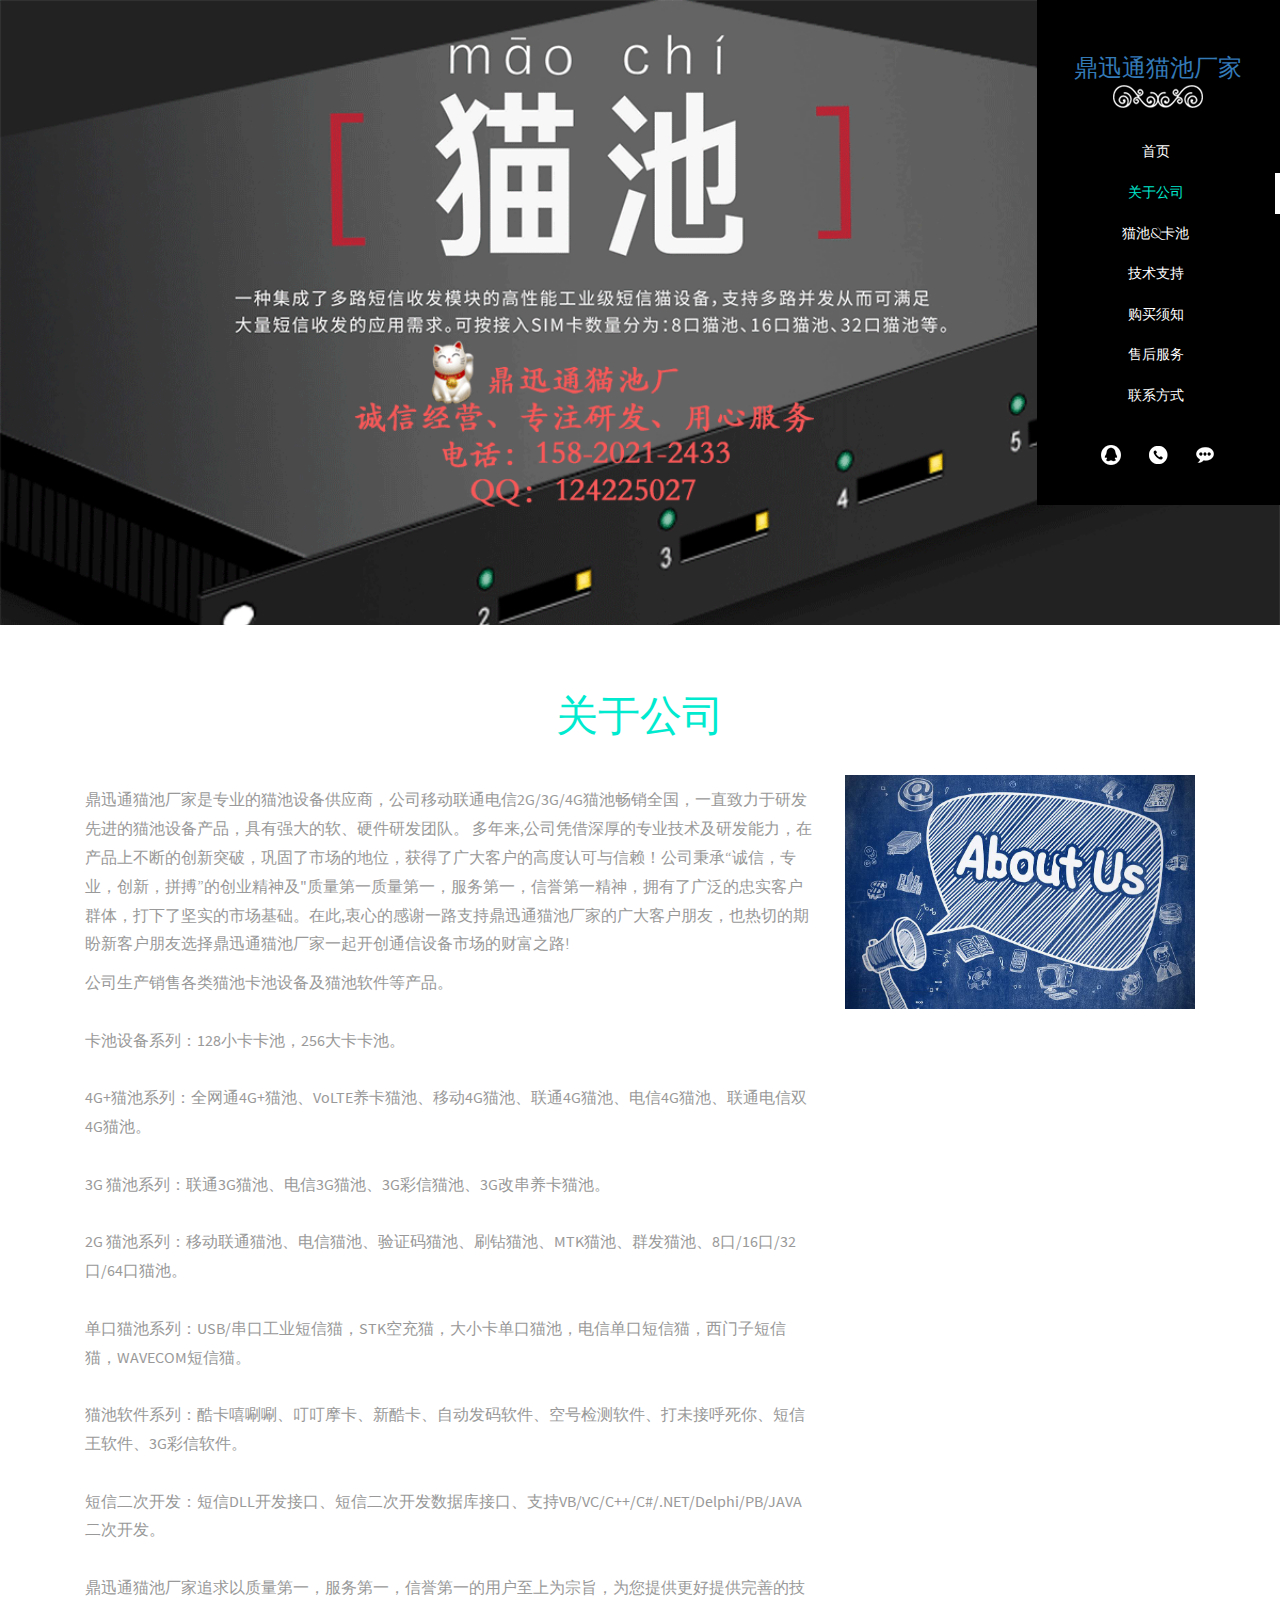
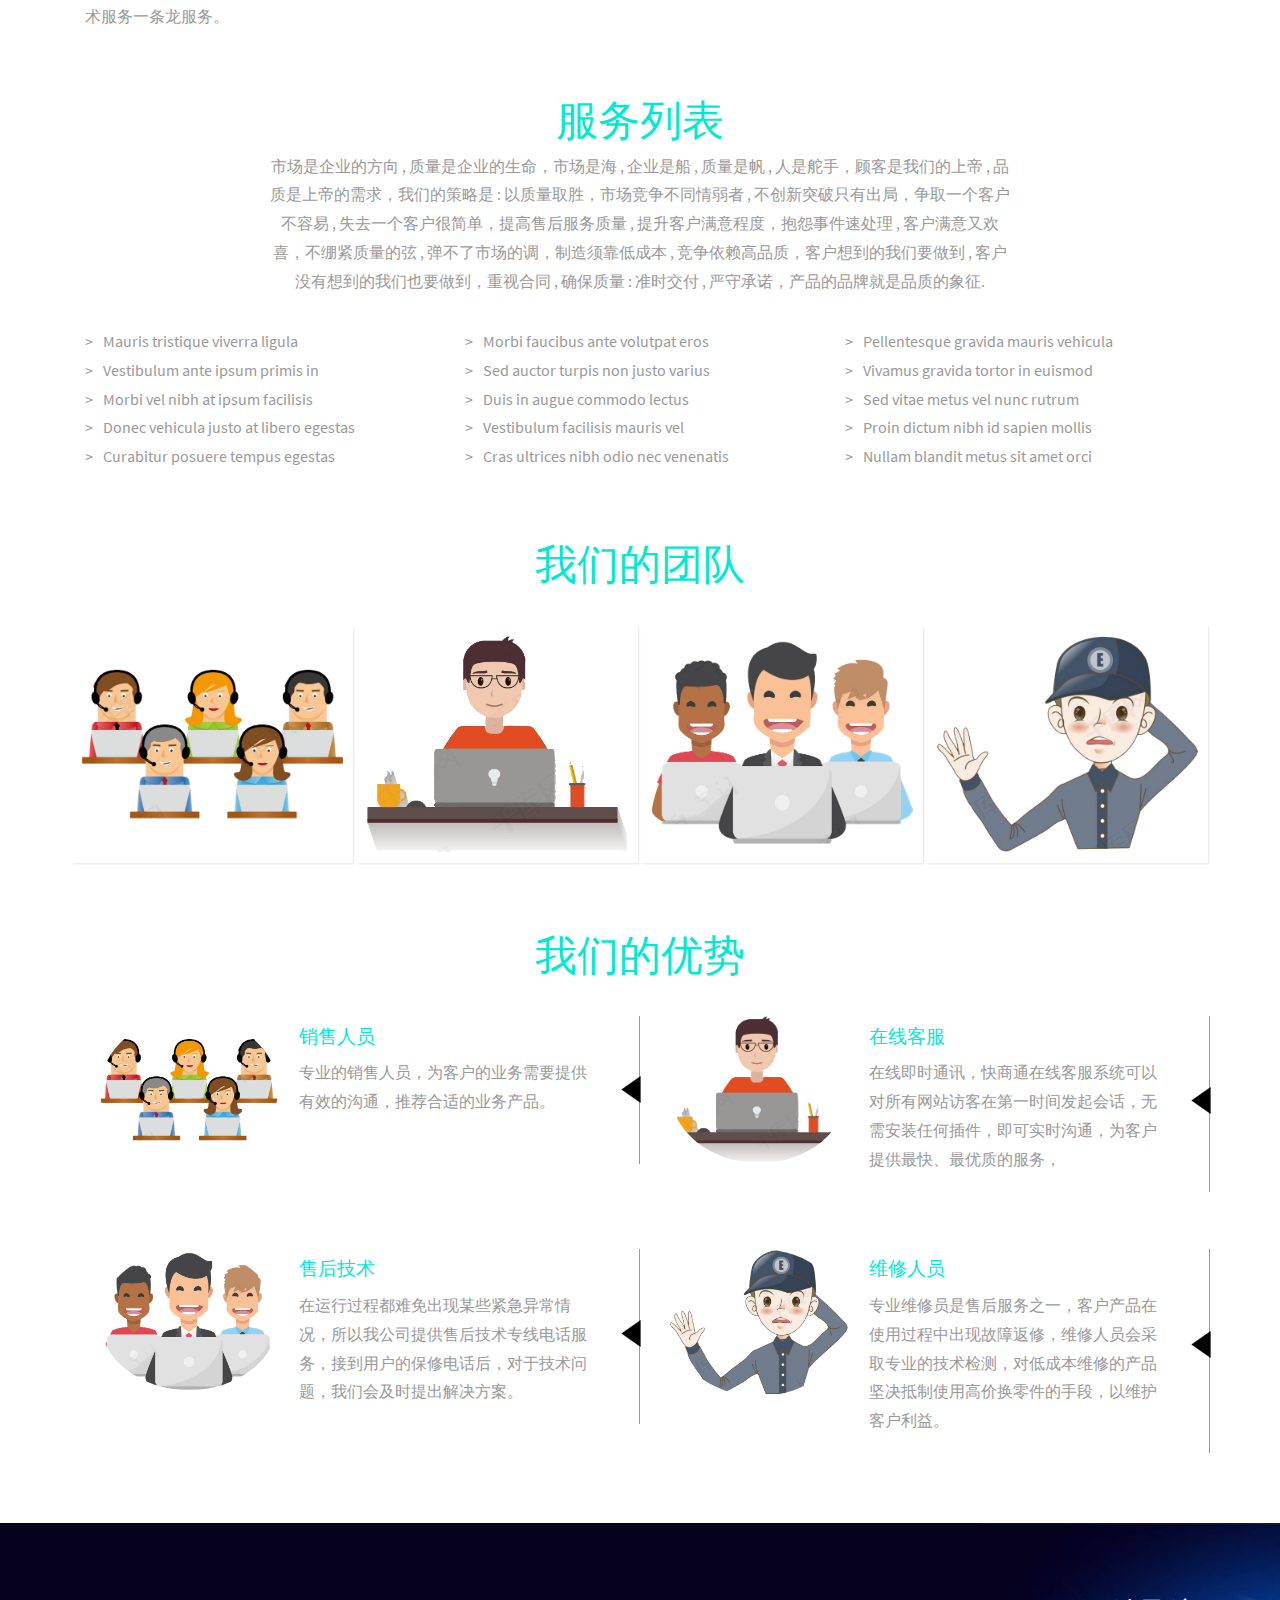
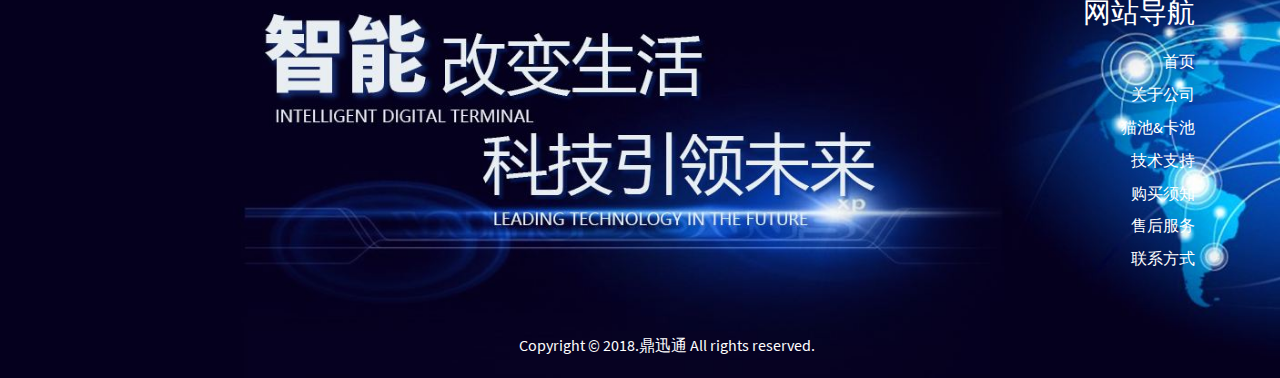
==== commit 2d9b98e2: "更新代码" ====
--- a/about.html
+++ b/about.html
@@ -52,9 +52,9 @@
 				<div class="clearfix"></div>
 				<div class="social">
 					<ul>
-						<li><a href="#"><span class="fb"></span></a></li>
-						<li><a href="#"><span class="twit"></span></a></li>
-						<li><a href="#"><span class="google"></span></a></li>
+						<li><a href="http://wpa.qq.com/msgrd?v=3&uin=124225027&site=qq&menu=yes"><span class="fb"></span></a></li>
+						<li><a href="tel:15820212433"><span class="twit"></span></a></li>
+						<li><a href="sms:15820212433"><span class="google"></span></a></li>
 					</ul>
 				</div>
 		</div>
@@ -99,7 +99,7 @@
 					</p>
 				</div>
 				<div class="col-md-4 about-right">
-					<a href="#" class="mask"><img class="zoom-img" src="images/abt1.jpg" alt=""/></a>
+					<a href="###" class="mask"><img class="zoom-img" src="images/abt1.jpg" alt=""/></a>
 				</div>
 				<div class="clearfix"></div>
 			</div>
@@ -118,29 +118,29 @@
 			<div class="services-bottom">
 				<div class="col-md-4 services-left">
 					<ul>
-						<li><a href="#"><span>> </span>Mauris tristique viverra ligula</a></li>
-						<li><a href="#"><span>> </span>Vestibulum ante ipsum primis in</a></li>
-						<li><a href="#"><span>> </span>Morbi vel nibh at ipsum facilisis</a></li>
-						<li><a href="#"><span>> </span>Donec vehicula justo at libero egestas</a></li>
-						<li><a href="#"><span>> </span> Curabitur posuere tempus egestas</a></li>
+						<li><a href="###"><span>> </span>Mauris tristique viverra ligula</a></li>
+						<li><a href="###"><span>> </span>Vestibulum ante ipsum primis in</a></li>
+						<li><a href="###"><span>> </span>Morbi vel nibh at ipsum facilisis</a></li>
+						<li><a href="###"><span>> </span>Donec vehicula justo at libero egestas</a></li>
+						<li><a href="###"><span>> </span> Curabitur posuere tempus egestas</a></li>
 					</ul>
 				</div>
 				<div class="col-md-4 services-left">
 					<ul>
-						<li><a href="#"><span>> </span>Morbi faucibus ante volutpat eros</a></li>
-						<li><a href="#"><span>> </span>Sed auctor turpis non justo varius</a></li>
-						<li><a href="#"><span>> </span>Duis in augue commodo lectus </a></li>
-						<li><a href="#"><span>> </span>Vestibulum facilisis mauris vel</a></li>
-						<li><a href="#"><span>> </span>Cras ultrices nibh odio nec venenatis</a></li>
+						<li><a href="###"><span>> </span>Morbi faucibus ante volutpat eros</a></li>
+						<li><a href="###"><span>> </span>Sed auctor turpis non justo varius</a></li>
+						<li><a href="###"><span>> </span>Duis in augue commodo lectus </a></li>
+						<li><a href="###"><span>> </span>Vestibulum facilisis mauris vel</a></li>
+						<li><a href="###"><span>> </span>Cras ultrices nibh odio nec venenatis</a></li>
 					</ul>
 				</div>
 				<div class="col-md-4 services-left">
 					<ul>
-						<li><a href="#"><span>> </span>Pellentesque gravida mauris vehicula</a></li>
-						<li><a href="#"><span>> </span>Vivamus gravida tortor in euismod</a></li>
-						<li><a href="#"><span>> </span>Sed vitae metus vel nunc rutrum</a></li>
-						<li><a href="#"><span>> </span>Proin dictum nibh id sapien mollis</a></li>
-						<li><a href="#"><span>> </span>Nullam blandit metus sit amet orci</a></li>
+						<li><a href="###"><span>> </span>Pellentesque gravida mauris vehicula</a></li>
+						<li><a href="###"><span>> </span>Vivamus gravida tortor in euismod</a></li>
+						<li><a href="###"><span>> </span>Sed vitae metus vel nunc rutrum</a></li>
+						<li><a href="###"><span>> </span>Proin dictum nibh id sapien mollis</a></li>
+						<li><a href="###"><span>> </span>Nullam blandit metus sit amet orci</a></li>
 					</ul>
 				</div>
 				<div class="clearfix"></div>
@@ -173,7 +173,7 @@
 					<div class="view view-fifth">
 					 <img src="images/team3.png" alt="" />
 						<div class="mask">
-							<h2>售后客服</h2>
+							<h2>售后技术</h2>
 							<!-- <p>A wonderful serenity has taken possession of my entire soul.</p>                 -->
 						</div>
 					</div>
@@ -200,11 +200,56 @@
 				<div class="add-one">
 					<div class="col-md-6 add-left">
 						<div class="ad-left">
-							<a href="single.html"><img src="images/team1.png" alt="" style="border-radius:50%;" /></a>
+							<a href="###"><img src="images/team1.png" alt="" style="border-radius:50%;" /></a>
 						</div>
 						<div class="ad-right">
-							<a href="single.html"><h4>销售人员</h4></a>
-							<p>Proin congue metus mi, nec tempor tellus consectetur eget. Cum sociis natoque penatibus et magnis dis parturient montes.</p>
+							<a href="###"><h4>销售人员</h4></a>
+							<p>专业的销售人员，为客户的业务需要提供有效的沟通，推荐合适的业务产品。</p>
+							<div class="ad-btn">
+								<!-- <a href="###">Readmore</a> -->
+							</div>
+							<span></span>
+						</div>
+						<div class="clearfix"></div>
+					</div>
+					<div class="col-md-6 add-left">
+						<div class="ad-left">
+							<a href="###"><img src="images/team2.png" alt="" style="border-radius:50%;" /></a>
+						</div>
+						<div class="ad-right">
+							<a href="###"><h4>在线客服</h4></a>
+							<p>在线即时通讯，快商通在线客服系统可以对所有网站访客在第一时间发起会话，无需安装任何插件，即可实时沟通，为客户提供最快、最优质的服务，</p>
+							<div class="ad-btn">
+								<!-- <a href="###">Readmore</a> -->
+							</div>
+							<span></span>
+						</div>
+						<div class="clearfix"></div>
+					</div>
+					<div class="clearfix"></div>
+				</div>
+				<div class="add-two">
+					<div class="col-md-6 add-left">
+						<div class="ad-left">
+							<a href="###"><img src="images/team3.png" alt="" style="border-radius:50%;" /></a>
+						</div>
+						<div class="ad-right">
+							<a href="###"><h4>售后技术</h4></a>
+							<p>在运行过程都难免出现某些紧急异常情况，所以我公司提供售后技术专线电话服务，接到用户的保修电话后，对于技术问题，我们会及时提出解决方案。</p>
+							<div class="ad-btn">
+								<!-- <a href="###">Readmore</a> -->
+							</div>
+							<span></span>
+						</div>
+						<div class="clearfix"></div>
+					</div>
+					<div class="col-md-6 add-left">
+						<div class="ad-left">
+							<a href="###"><img src="images/team4.png" alt="" style="border-radius:50%;" /></a>
+						</div>
+						<div class="ad-right">
+							<a href="###"><h4>维修人员</h4></a>
+							<p>专业维修员是售后服务之一，客户产品在使用过程中出现故障返修，维修人员会采取专业的技术检测，对低成本维修的产品坚决抵制使用高价换零件的手段，以维护客户利益。</p>
 							<div class="ad-btn">
 								<!-- <a href="single.html">Readmore</a> -->
 							</div>
@@ -212,51 +257,6 @@
 						</div>
 						<div class="clearfix"></div>
 					</div>
-					<div class="col-md-6 add-left">
-						<div class="ad-left">
-							<a href="single.html"><img src="images/team2.png" alt="" style="border-radius:50%;" /></a>
-						</div>
-						<div class="ad-right">
-							<a href="single.html"><h4>在线客服</h4></a>
-							<p>Proin congue metus mi, nec tempor tellus consectetur eget. Cum sociis natoque penatibus et magnis dis parturient montes.</p>
-							<div class="ad-btn">
-								<!-- <a href="single.html">Readmore</a> -->
-							</div>
-							<span></span>
-						</div>
-						<div class="clearfix"></div>
-					</div>
-					<div class="clearfix"></div>
-				</div>
-				<div class="add-two">
-					<div class="col-md-6 add-left">
-						<div class="ad-left">
-							<a href="single.html"><img src="images/team3.png" alt="" style="border-radius:50%;" /></a>
-						</div>
-						<div class="ad-right">
-							<a href="single.html"><h4>售后客服</h4></a>
-							<p>Proin congue metus mi, nec tempor tellus consectetur eget. Cum sociis natoque penatibus et magnis dis parturient montes.</p>
-							<div class="ad-btn">
-								<!-- <a href="single.html">Readmore</a> -->
-							</div>
-							<span></span>
-						</div>
-						<div class="clearfix"></div>
-					</div>
-					<div class="col-md-6 add-left">
-						<div class="ad-left">
-							<a href="single.html"><img src="images/team4.png" alt="" style="border-radius:50%;" /></a>
-						</div>
-						<div class="ad-right">
-							<a href="single.html"><h4>维修人员</h4></a>
-							<p>Proin congue metus mi, nec tempor tellus consectetur eget. Cum sociis natoque penatibus et magnis dis parturient montes.</p>
-							<div class="ad-btn">
-								<!-- <a href="single.html">Readmore</a> -->
-							</div>
-							<span></span>
-						</div>
-						<div class="clearfix"></div>
-					</div>
 					<div class="clearfix"></div>
 				</div>
 			</div>
@@ -267,7 +267,7 @@
 	<div class="footer">
 		<div class="container">
 			<div class="footer-main">
-				<div class="col-md-3 footer-left">
+				<!-- <div class="col-md-3 footer-left">
 					<h4>网站导航</h4>
 					<ul>
 						<li><a href="index.html">首页</a></li>
@@ -278,15 +278,17 @@
 						<li><a href="sales.html">售后服务</a></li>
 						<li><a href="contact.html">联系方式</a></li>
 					</ul>
-				</div>
-				<div class="col-md-9 footer-left  ft-right">
-					<h4>New Solutions</h4>
-					<ul>
-						<li><a href="#"><span>> </span>Notare quam littera</a></li>
-						<li><a href="#"><span>> </span>Malesuada rhoncus congue</a></li>
-						<li><a href="#"><span>> </span>Suspendisse finibus purus</a></li>
-						<li><a href="#"><span>> </span>Malesuada orci purus</a></li>
-						<li><a href="#"><span>> </span>Quisque ullamcorper tellus</a></li>
+				</div> -->
+				<div class="col-md-12 footer-left  ft-right">
+					<h4>网站导航</h4>
+					<ul style="margin-top:20px">
+						<li><a href="index.html">首页</a></li>
+						<li><a href="about.html">关于公司</a></li>
+						<li><a href="modem2g.html">猫池&卡池</a></li>
+						<li><a href="skill.html">技术支持</a></li>
+						<li><a href="buy.html">购买须知</a></li>
+						<li><a href="sales.html">售后服务</a></li>
+						<li><a href="contact.html">联系方式</a></li>
 					</ul>
 				</div>
 				<div class="clearfix"></div>
@@ -299,7 +301,7 @@
 					</form>
 				</div> -->
 				<div class="col-md-8 ft-right">
-					<p>Copyright &copy; 2018.鼎迅通Company name All rights reserved. </p>
+					<p>Copyright &copy; 2018.鼎迅通 All rights reserved. </p>
 				</div>
 				<div class="clearfix"></div>
 			</div>
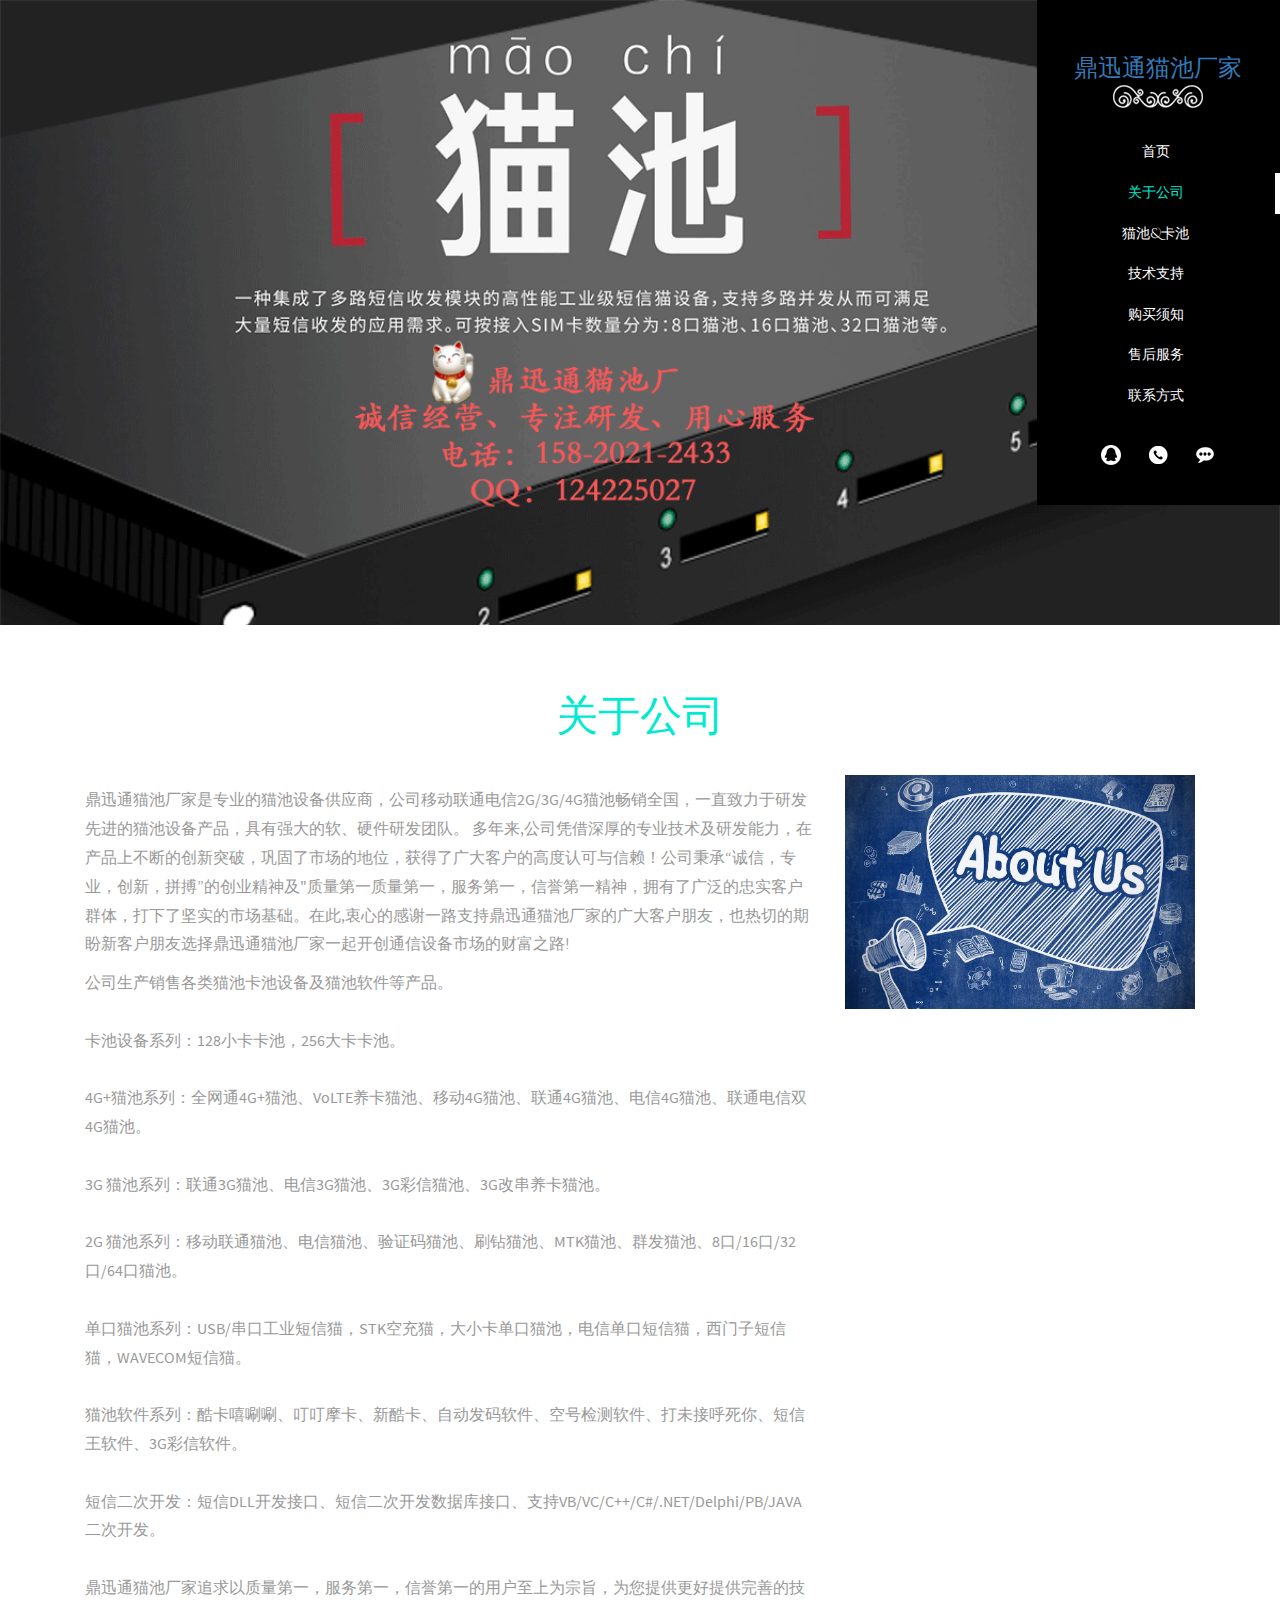
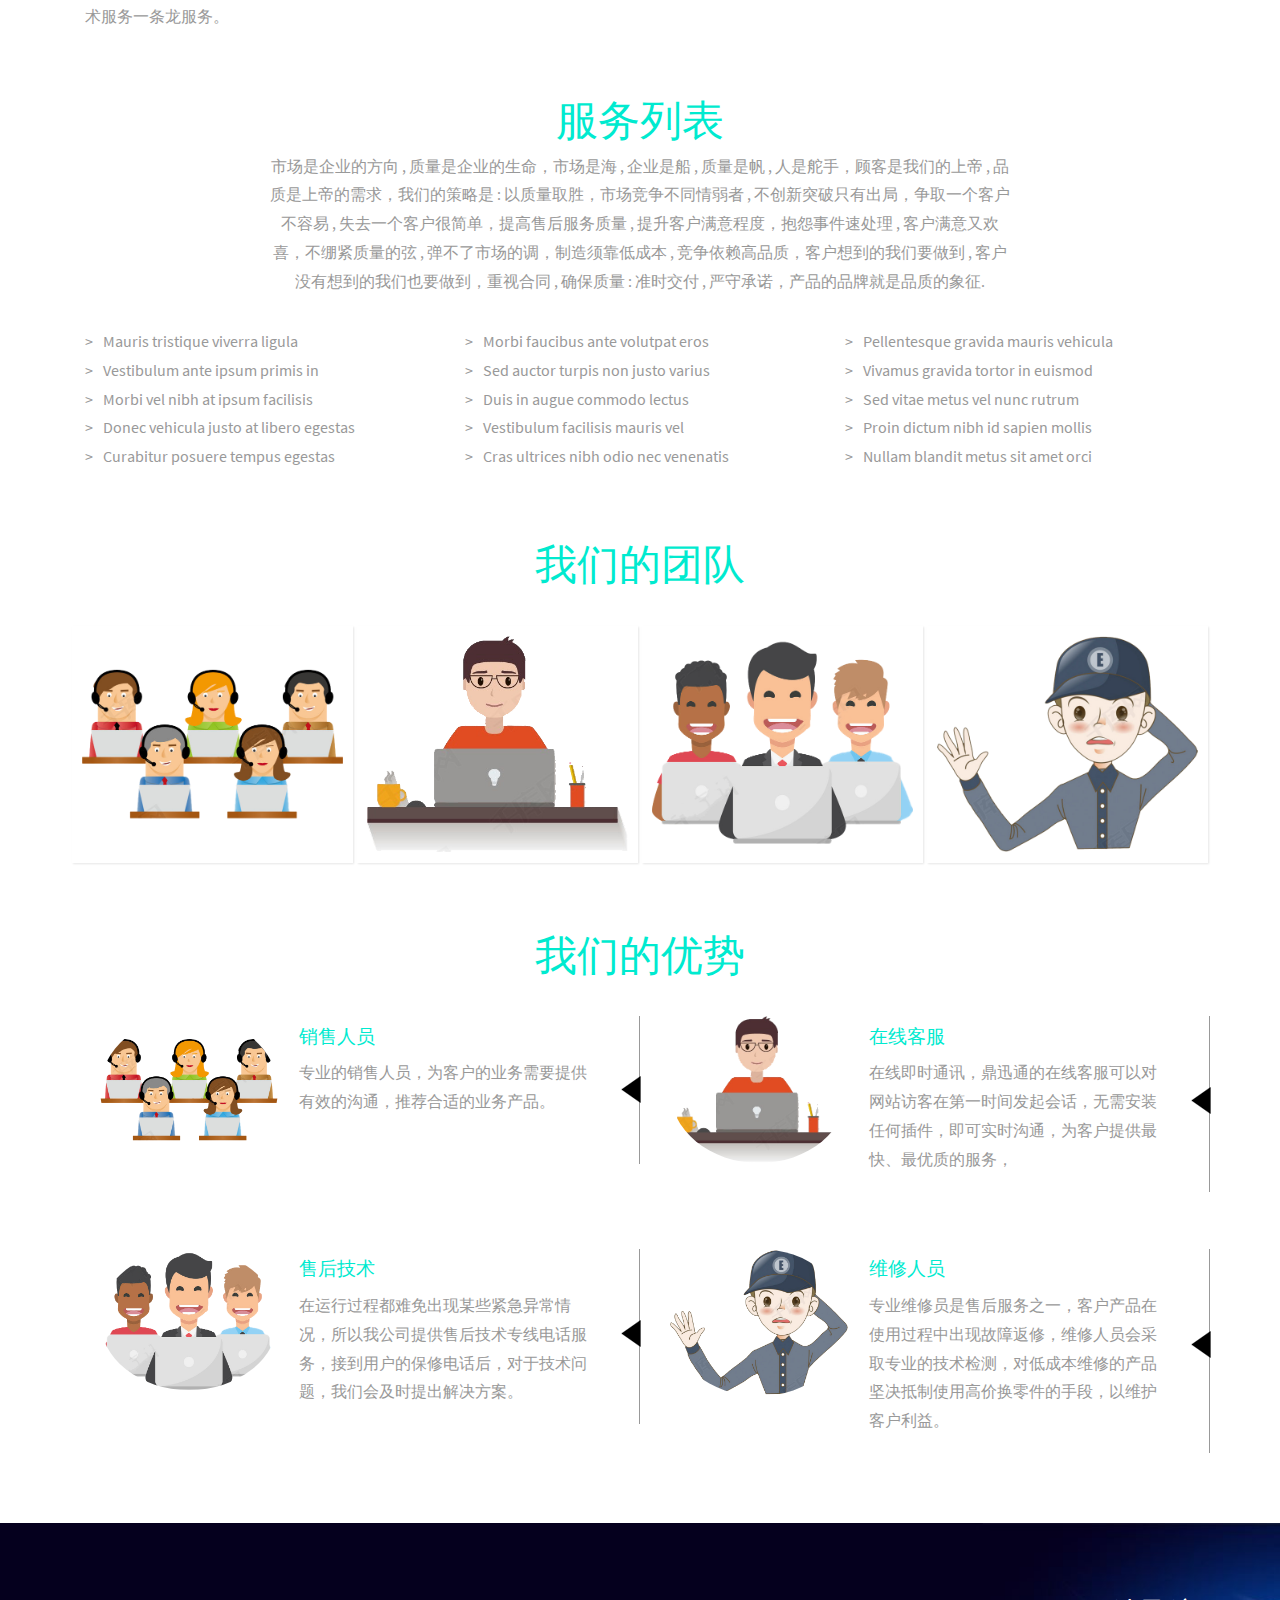
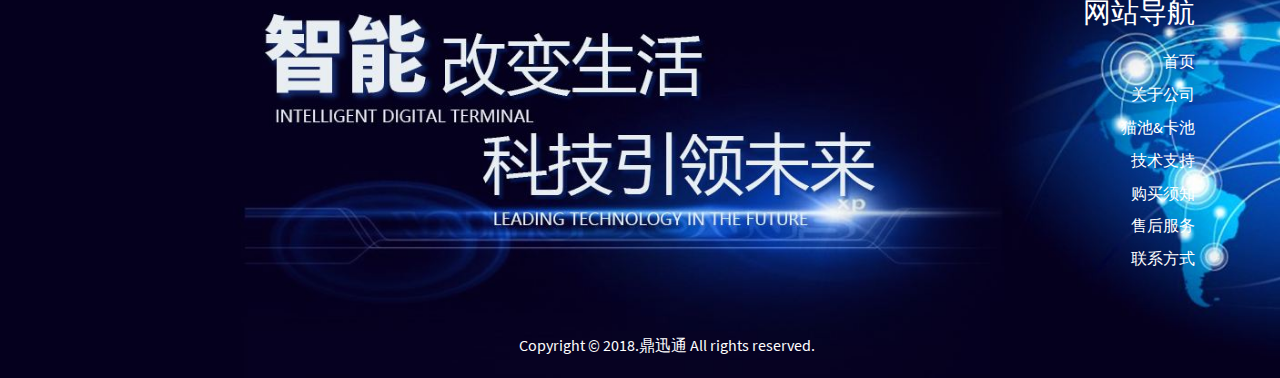
==== commit c08ddd83: "修改keyword" ====
--- a/about.html
+++ b/about.html
@@ -8,8 +8,8 @@
 <!--Custom-Theme-files-->
 <meta name="viewport" content="width=device-width, initial-scale=1">
 <meta http-equiv="Content-Type" content="text/html; charset=utf-8" />
-<meta name="keywords" content="Charm Responsive web template, Bootstrap Web Templates, Flat Web Templates, Android Compatible web template, 
-	Smartphone Compatible web template, free webdesigns for Nokia, Samsung, LG, SonyEricsson, Motorola web design" />
+<meta name="keywords" content="深圳卡池|4G猫池,联通电信猫池,全网通4G+猫池,128卡池,256卡池,深圳猫池,8口猫池,16口猫池,短信猫池,彩信猫池,64口猫池,语音猫池" />
+<meta name="description" content="本公司专业供应128卡池,256卡池设备,3G/4G猫池,短信语音8口猫池,16口猫池,验证码猫池,彩信猫池,移动联通电信4G养卡机猫池,改码猫池,128路卡池,256路卡池等2G,3G,4G套机养卡设备,性能稳定,广泛应用各个领域需要的朋友来电咨询！">
 <script type="application/x-javascript"> addEventListener("load", function() { setTimeout(hideURLbar, 0); }, false); function hideURLbar(){ window.scrollTo(0,1); } </script>
 <!--//Custom-Theme-files-->
 <!--js-->
@@ -218,7 +218,7 @@
 						</div>
 						<div class="ad-right">
 							<a href="###"><h4>在线客服</h4></a>
-							<p>在线即时通讯，快商通在线客服系统可以对所有网站访客在第一时间发起会话，无需安装任何插件，即可实时沟通，为客户提供最快、最优质的服务，</p>
+							<p>在线即时通讯，鼎迅通的在线客服可以对网站访客在第一时间发起会话，无需安装任何插件，即可实时沟通，为客户提供最快、最优质的服务，</p>
 							<div class="ad-btn">
 								<!-- <a href="###">Readmore</a> -->
 							</div>
